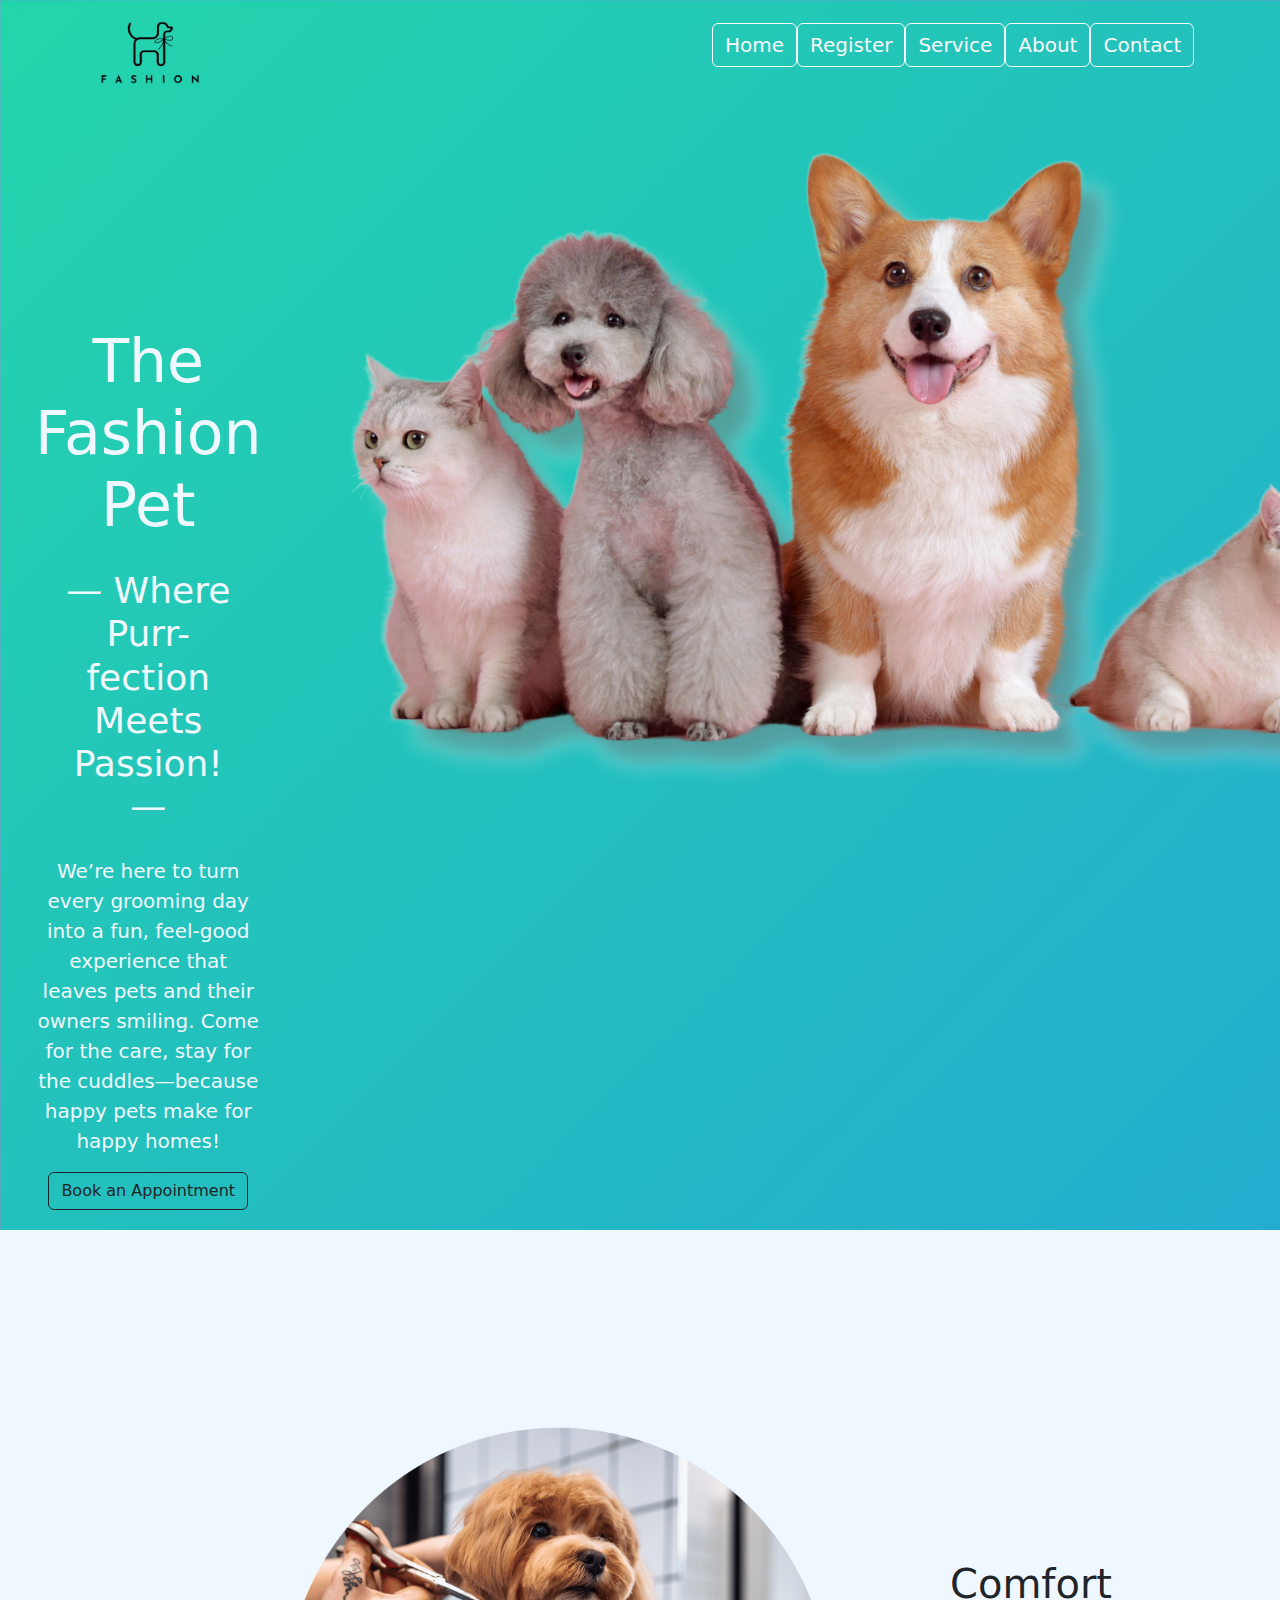
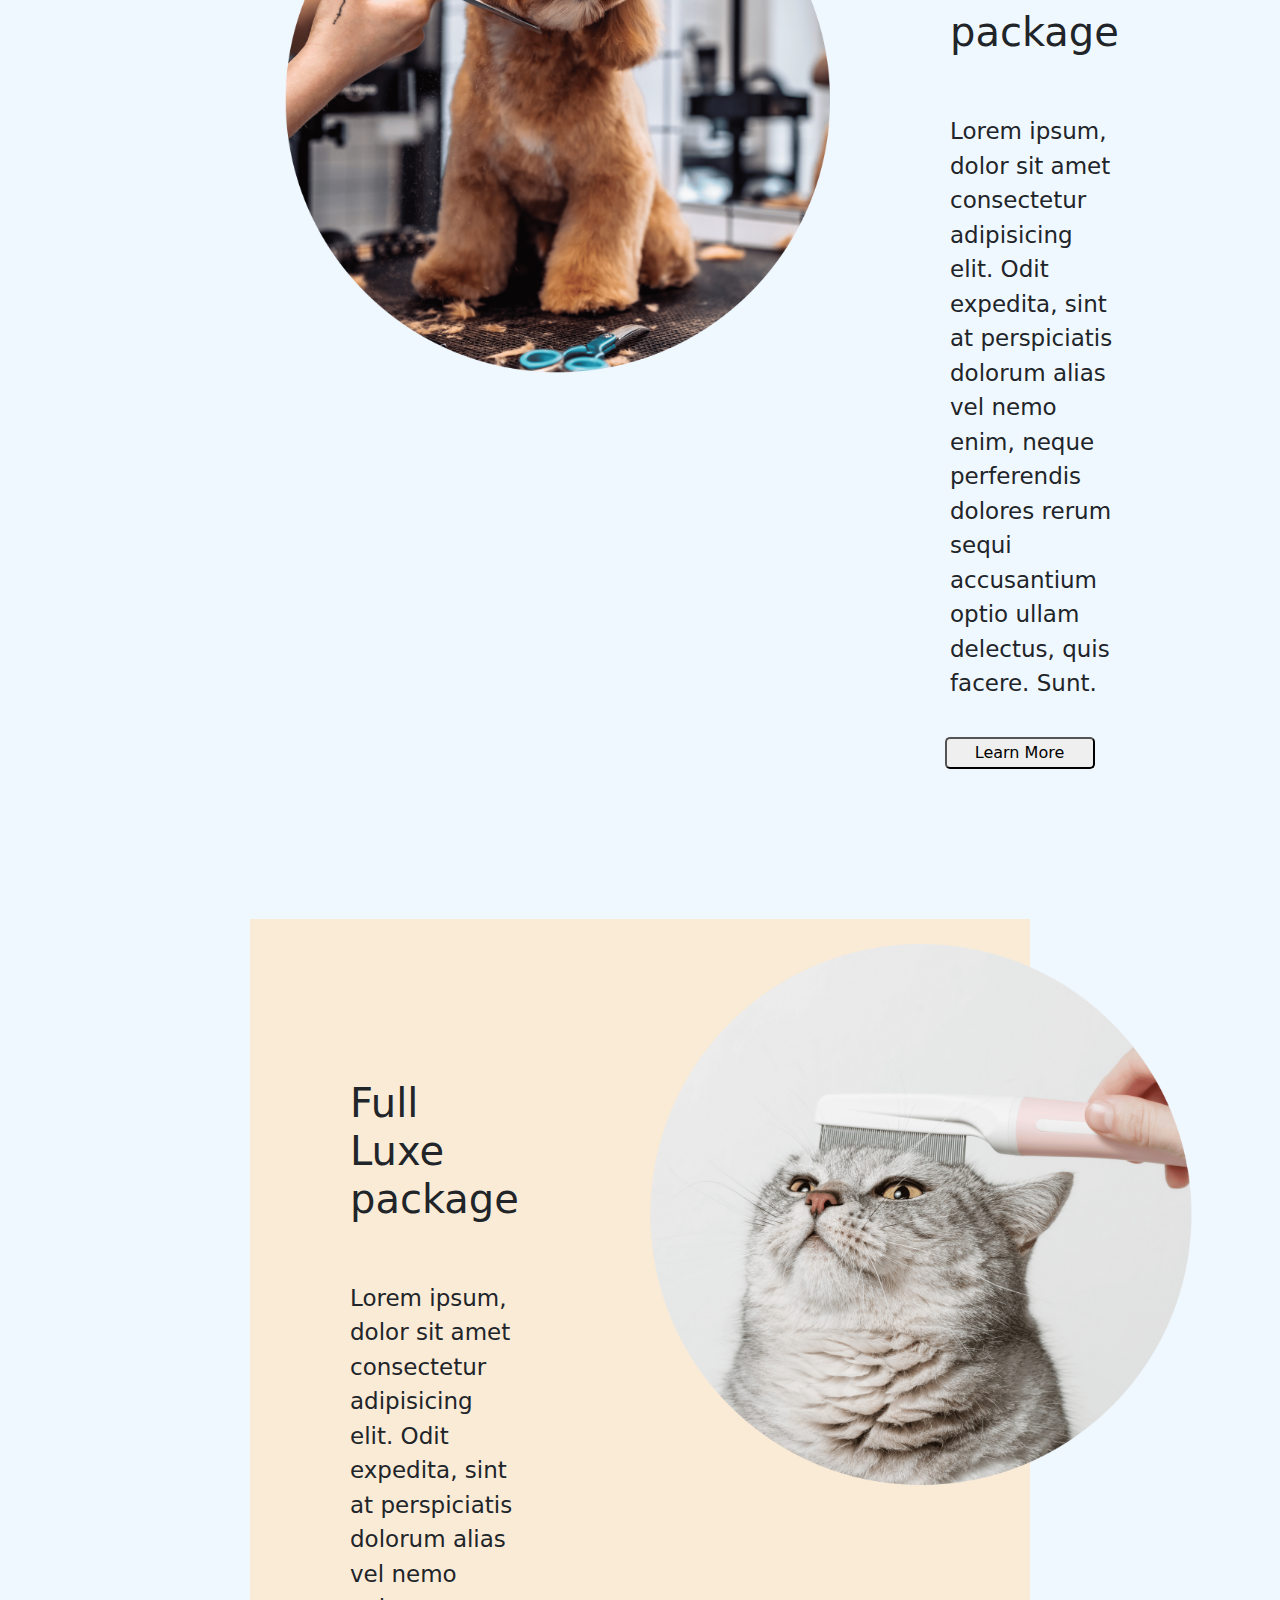
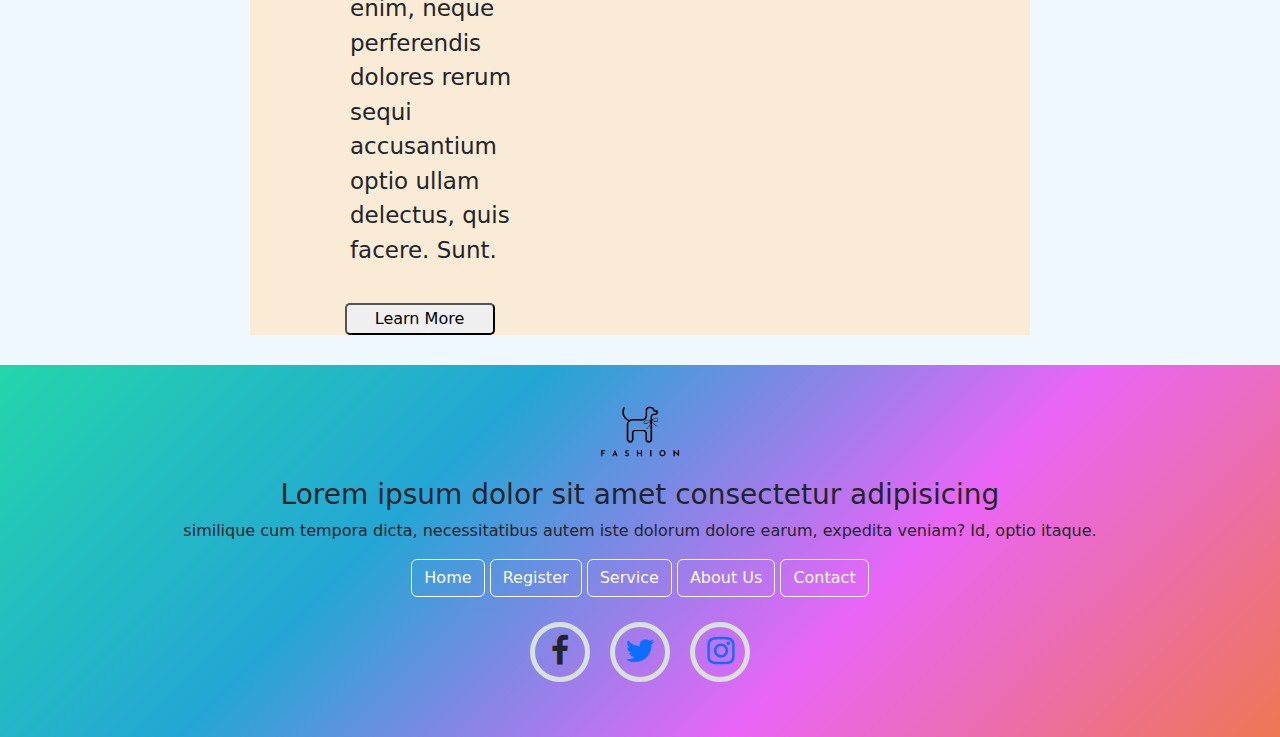
==== index.html @ aaefd113 "Assignment 1" ====
<!DOCTYPE html>
<html lang="en">
<head>
    <meta charset="UTF-8">
    <meta name="viewport" content="width=device-width, initial-scale=1.0">
    <link rel="stylesheet" href="https://cdn.jsdelivr.net/npm/bootstrap@5.3.3/dist/css/bootstrap.min.css">
    <link rel="stylesheet" href="https://maxcdn.bootstrapcdn.com/font-awesome/4.7.0/css/font-awesome.min.css">
    <link rel="stylesheet" href="./styles.css">
    <!--Add favicon-->
    <link rel="icon" href="./img/favicon.png" type="png">
    <title>The Fashion Pet</title>
</head>

<body>
    <!-- Top menu --> 
    <header>
        <nav class="top-bar">
            <a href="index.html"><img class="logo" src="./img/fashionPetLogo.png"></a>
            <ul class="nav-bar">
                <li><a href="index.html" class="btn btn-outline-light" aria-current="page"> Home</a></li>
                <li><a href="register.html" class="btn btn-outline-light">Register</a></li>
                <li><a href="#" class="btn btn-outline-light">Service</a></li>
                <li><a href="#" class="btn btn-outline-light">About</a></li>
                <li><a href="#" class="btn btn-outline-light">Contact</a></li>
            </ul>
        </nav>
    </header>

    <main>
        <!-- Hero Section -->    
        <div class="font-hero-section">
                <div class="hero-text">
                    <div>
                        
                        <h1>The Fashion Pet</h1>
                    </div>
                    <div>
                        <h5>— Where Purr-fection Meets Passion! —</h5>
                        <p>We’re here to turn every grooming day into a fun, feel-good experience that leaves pets and their owners smiling. Come for the care, stay for the cuddles—because happy pets make for happy homes!</p>
                        <button class="btn btn-outline-dark">Book an Appointment</button>
                    </div>
                </div>
            
                <img class="hero-image" src="./img/front paw.png">
        </div>
        

        <div class="main-content">
            <div class="content-grid">
                <img src="./img/package1.png">
                <div class="content-text">
                        <h1>Comfort package</h1>
                        <p>Lorem ipsum, dolor sit amet consectetur adipisicing elit. Odit expedita, sint at perspiciatis dolorum alias vel nemo enim, neque perferendis dolores rerum sequi accusantium optio ullam delectus, quis facere. Sunt.</p>
                        <div class="icon">    
                </div>
                <a href="#"><button class="btn-learn">Learn More</button></a>
            </div>
        </div>

            <div class="content-grid-2">
                <div class="content-text">
                    <h1>Full Luxe package</h1>
                    <p>Lorem ipsum, dolor sit amet consectetur adipisicing elit. Odit expedita, sint at perspiciatis dolorum alias vel nemo enim, neque perferendis dolores rerum sequi accusantium optio ullam delectus, quis facere. Sunt.</p>
                    <div class="icon">
                        
                    </div>
                    <a href="#"><button class="btn-learn">Learn More</button></a>
                </div>
                <img src="./img/package2.png">
            </div>

        </div>

            
            <!-- Footer -->    
        <footer>
            <a href="index.html"><img class="footer-logo" src="./img/fashionPetLogo.png"></a>
            <h3>Lorem ipsum dolor sit amet consectetur adipisicing</h3>
                <p>similique cum tempora dicta, necessitatibus autem iste dolorum dolore earum, expedita veniam? Id, optio itaque.</p>
                <div>
                    <a href="index.html" class="btn btn-outline-light" aria-current="page"> Home</a>
                    <a href="register.html" class="btn btn-outline-light">Register</a>
                    <a href="#" class="btn btn-outline-light">Service</a>
                    <a href="#" class="btn btn-outline-light">About Us</a>
                    <a href="#" class="btn btn-outline-light">Contact</a>
                </div>

            <!-- Socail Icons using font-awesone library -->    
            <div class="socal container">
                <ul>
                    <li class="facebook"><i class="fa fa-facebook fa-2x" aria-hidden="true"></i></a></li>

                    <li class="twitter"><a href="#"><i class="fa fa-twitter fa-2x" aria-hidden="true"></i></a></li>

                    <li class="instagram"><a href="#"><i class="fa fa-instagram fa-2x" aria-hidden="true"></i></a></li>
                </ul>
            </div>
        </footer>
            
            

    </main>

<script src="./scripts/main.js"></script>


</body>
</html>
---- styles.css ----
*{
    margin:0px;
}

body {
    background: linear-gradient(-45deg, #ee7752, #ea65f7, #23a6d5, #23d5ab);
	background-size: 400% 400%;
	height: 100vh;
	animation: gradient 10s ease infinite;
}


@keyframes gradient {
	0% {
		background-position: 0% 50%;
	}
	50% {
		background-position: 100% 50%;
	}
	100% {
		background-position: 0% 50%;
	}
}
@keyframes fadein {
    from {
    opacity: 0;
    transform: translateY(0)
    }
    20% {
    transform: translateY(-20px)
    }
}

@keyframes slideLeft {
from {
    opacity: 0;
    transform: translateX(200px);
} 
to {
    opacity: 1;
    transform: translateX(0%);
}
}

.top-bar{
    padding: 20px;
    font-size: 20px;
    margin-top: 0px;
    margin-left: 80px;
    margin-right: 80px;
	display:flex;
	justify-content:space-between; 
	align-items:center;
}


.top-bar a{
    font-size: 20px;
}
.nav-bar{
    list-style-type: none;
    width: 500px;
    display: flex;
    justify-content: space-between;


}
.top-bar img{
    width:100px;
}
.font-hero-section{
    margin-left: 15px;
    display: grid;
    grid-template-columns: auto auto auto;
    gap: 10px 10px;
    padding: 20px;

}
.hero-text{
    margin-top: 200px;
    display: inline;
    text-align: center;
    color: aliceblue;
    font-size:20px;

}
.font-hero-section img{
    width: 1200px;
    animation: fadein 2s ease-in-out;

}

.font-hero-section h1{
    font-size: 60px;
    animation: slideLeft 1.5s forwards;
}
.font-hero-section h5{
    padding: 20px;
    font-size: 36px;
    animation: slideLeft 2s forwards;
}
.font-hero-section p{
    animation: slideLeft 5s forwards;
}
/* Small devices (large phones breakpoint, "600"px up)-menu*/
/* Small devices (large phones breakpoint, "600"px up)-menu*/
@media(max-width:600px){
    *{
        margin: 0px;
        padding: 0px;
    }
    body {
        background: linear-gradient(-45deg, #ee7752, #ea65f7, #23a6d5, #23d5ab);
        height: 100vh;
        animation: gradient 10s ease infinite;
    }

    .top-bar{
        flex-direction: column;
        padding: 5px;

    }
    .logo{
        padding: 20px;
        display: block;
    }
    .nav-bar{
        justify-content: space-evenly;
        text-wrap:wrap;
    }

    /*hero section*/
    .font-hero-section{
        margin-top:0px ;
        padding: 0px;
        display: flex;
        padding: 1px;
        text-wrap:wrap;
    }

    .font-hero-section {
        display: block; /* Overrides grid display */
        margin-left: 0;
        padding: 20px;
        text-wrap: wrap;
    }

    .font-hero-section h1 {
        padding: 10px;
        font-size: 26px;
        margin-left: 20px;
        text-align: center;
        animation: slideLeft 1.5s forwards;
    }
    .font-hero-section h5 {
        padding: 5px;
        font-size: 16px;
        animation: slideLeft 2s forwards;
    }
    .font-hero-section p {
        padding: 5px;
        animation: slideLeft 5s forwards;
    }
    .hero-image{
        max-width: 500px; 
        width: 100%; 
        height: auto; 
        margin: 0 auto; 
        display: block; 
        object-fit: contain; /* Make sure the image scales well within its box */
    }
    .hero-text {
        margin-top: 0px;
        padding: 0px;
    }
    .hero-text button{
        animation: fadein 2s ease-in-out;
    }

}

.main-content{
    padding: 250px;
    background-color: aliceblue;
    padding-top: 20px;;
    padding-bottom: 30px;
    text-wrap: wrap;

}

.content-grid{
    margin-top: 150px;
    max-width: 1600px;
    display: flex;
    margin-left: auto;
    margin-right: auto;
    animation: fadein 6s forwards;

}

.content-grid img{
    height: 600px;
    width: 600px;
    padding: 20px;
    display:block;
    text-align: left;
    flex-direction: column;
    flex-basis: 30%;
}

.content-text{
    padding-top: 80px;
    padding-left: 50px;
    padding-right: 50px;
    text-wrap: wrap;

}


.content-text h1{
    padding-top: 80px;
    padding-left: 50px;
    padding-right: 50px;
    text-wrap: wrap;
    padding-bottom: 20px;;
}
.content-text p{
    padding-top: 30px;
    padding-left: 50px;
    padding-right: 50px;
    font-size: 23px;
    text-wrap: wrap;
    padding-bottom: 20px;;
}
.btn-learn{
    margin-left: 45px;
    text-wrap: wrap;
    height: 32px;
    width:150px;
    padding-left: 5px;
    border-radius: 5px;
    border-color: black;
}
.btn-learn:hover{
    background-color: black;
    color: aliceblue;
}

.content-grid-2{
    margin-top: 150px;
    max-width: 1600px;
    display: flex;
    background-color: antiquewhite;
    margin-left: auto;
    margin-right: auto;
    animation: fadein 8s ease-in;

}

.content-grid-2 img{
    height: 600px;
    width: 600px;
    padding: 20px;
    display:block;
    text-align: left;
    flex-direction: column;
    flex-basis: 30%;
}

@media(max-width:600px){
    *{
        margin: 0px;
        padding: 0px;
    }
    .main-content{
        /*margin-left: 60px;
        margin-right: 60px;*/
        padding: 10px;
        background-color: aliceblue;
        overflow: hidden;

    }
    
    .content-grid{
        margin: 0; /* Remove top and side margins */
        padding: 0; /* Remove all padding */
        display: flex;
        flex-direction: column;
        animation: fadein 7s forwards;
        padding: 10px;
    
    }
    .content-grid h1{
        margin: 0; 
        padding: 0; 
        padding: 10px;
    
    }
    
    .content-grid img{
        height: 300px;
        width: 300px;
        margin: 0; /* Remove top and side margins */
        padding: 0; /* Remove all padding */
        margin-top: 15px;
        display:block;
        flex-direction: column;
        margin-left: 25%;

    }
    
    .content-text{
        margin: 0; 
        padding: 0; 

        text-align: center;
        text-wrap: wrap;
    
    }

    .content-text p{
        padding-top: 30px;
        padding-left: 50px;
        padding-right: 50px;
        font-size: 23px;
        text-wrap: wrap;
        padding-bottom: 20px;;
    }
    .btn-learn{
        margin: 0; 
        padding: 0; 
        height: 32px;
        width:150px;
        padding-left: 5px;
        border-radius: 5px;
        border-color: black;
    }
    .content-grid-2{
        margin: 0; 
        padding: 0; 
        margin-top: 20px;
        display: flex;
        flex-direction: column-reverse;
        background-color: antiquewhite;
        margin-left: auto;
        margin-right: auto;
        animation: fadein 8s ease-in;
        padding:10px;
    
    }
    
    .content-grid-2 img{
        height: 300px;
        width: 300px;
        margin: 0; 
        padding:0;
        margin-top: 15px;
        display:block;
        flex-direction: column;
        margin-left: 25%;
    }











}



/*<img class="icon-img" src="./.png">
<img class="icon-img" src="./.png">*/

footer {
    background: linear-gradient(-45deg, #ee7752, #ea65f7, #23a6d5, #23d5ab);
    padding:30px;
    text-align:center;
    background-size: cover;
    animation: gradient 10s ease infinite;
}


.socal ul{
    list-style: none;
    display: flex;
    justify-content: center; 
    padding: 25px;
    margin: 0; 
}
.socal ul li {
    width: 60px;
    height: 60px;
    line-height: 60px;
    margin: 0 10px;
    text-align: center;
    cursor: pointer;
    border-radius: 50%;
    border: 5px solid #D8E2DC;
    transition: all 0.5s ease;
}
.socal ul li:hover.facebook {
    border: 5px solid #4777df;
    box-shadow: 0 0 15px #497ce9;
    transition: all 0.5s ease;
}
    
.socal ul li:hover .fa-facebook {
    color: #3b5998;
    text-shadow: 0 0 15px #3b5998;
    transition: all 0.5s ease;
}
    
/*twitter*/
.socal ul li:hover.twitter {
    border: 5px solid #00aced;
    box-shadow: 0 0 15px #00aced;
    transition: all 0.5s ease;
}

.socal ul li:hover .fa-twitter {
    color: #00aced;
    text-shadow: 0 0 15px #00aced;
    transition: all 0.5s ease;
}
/* instagram */
.socal ul li:hover.instagram {
    border: 5px solid #bc2a8d;
    box-shadow: 0 0 15px #bc2a8d;
    transition: all 0.5s ease;
}

.socal ul li:hover .fa-instagram {
    color: #bc2a8d;
    text-shadow: 0 0 15px #bc2a8d;
    transition: all 0.5s ease;
}
    
/*Register Page*/
.register{
    padding: 50px;
    padding: 250px;
    background-color: aliceblue;
    padding-top: 20px;;
    padding-bottom: 30px;

    text-align: center;
    display: flex;
    flex-direction: column;
    height: 100vh;
}
.register-btns{
    display: inline;
}

.register-footer{
    background: linear-gradient(-45deg, #ee7752, #ea65f7, #23a6d5, #23d5ab);

    color: aliceblue;
    padding:40px;
    text-align:center;
    background-size: cover;
    animation: gradient 10s ease infinite;
}
.headerDog-image{
    width: 450px;
    padding: 0px;


}
.footer-logo{
    width: 100px;
    padding: 10px;
    padding-bottom: 20px;
}
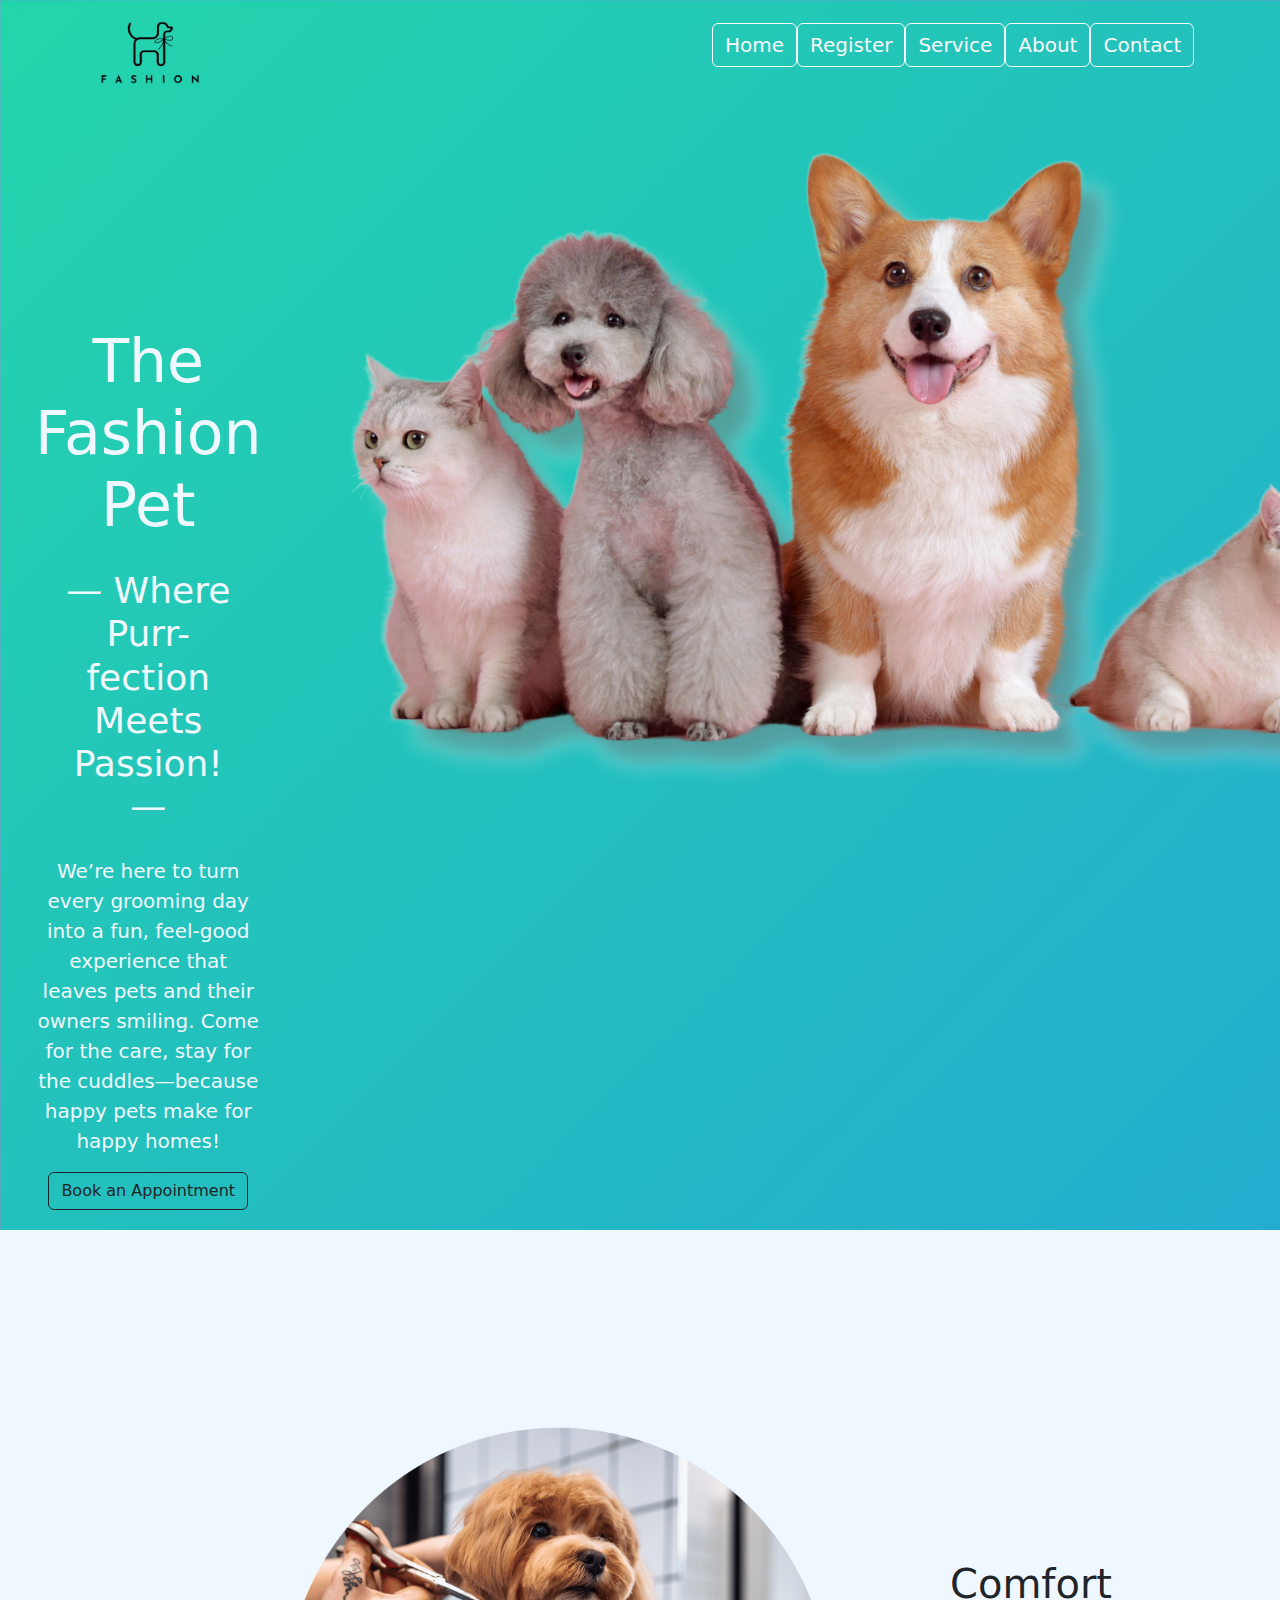
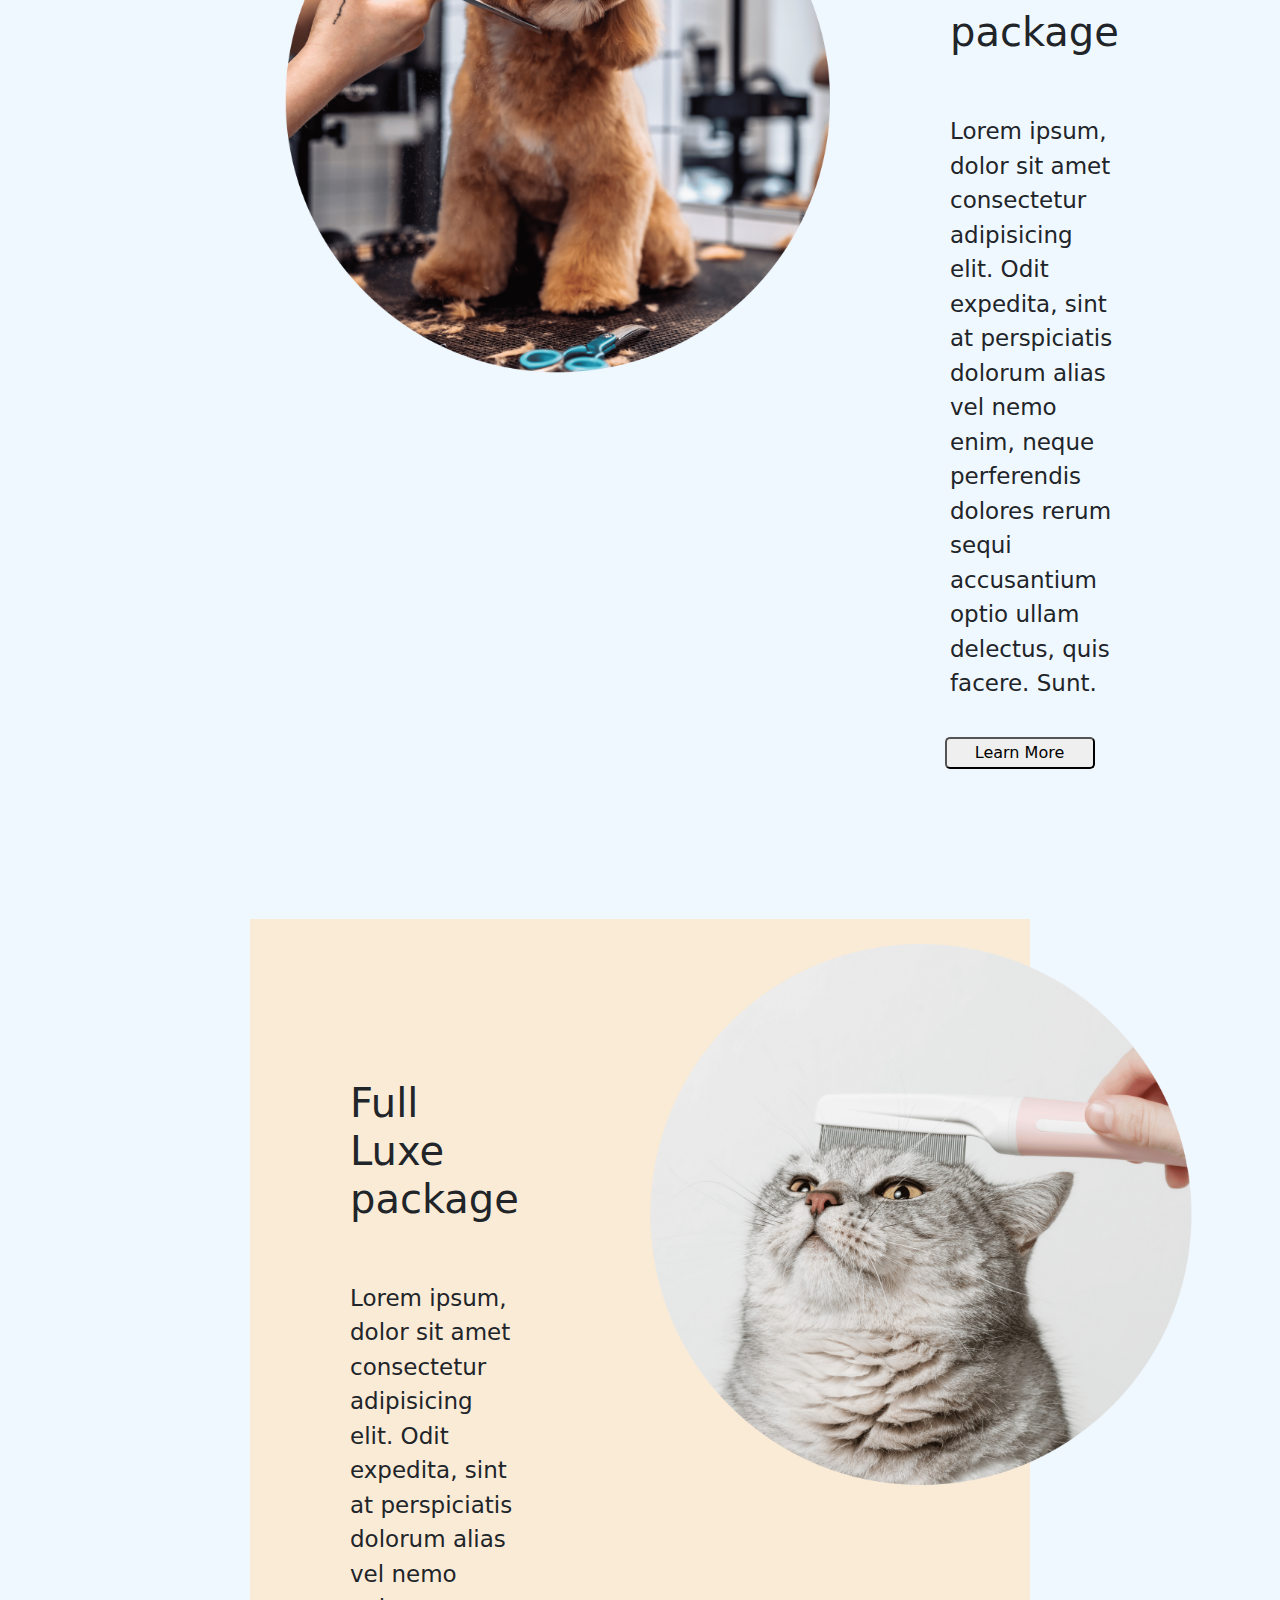
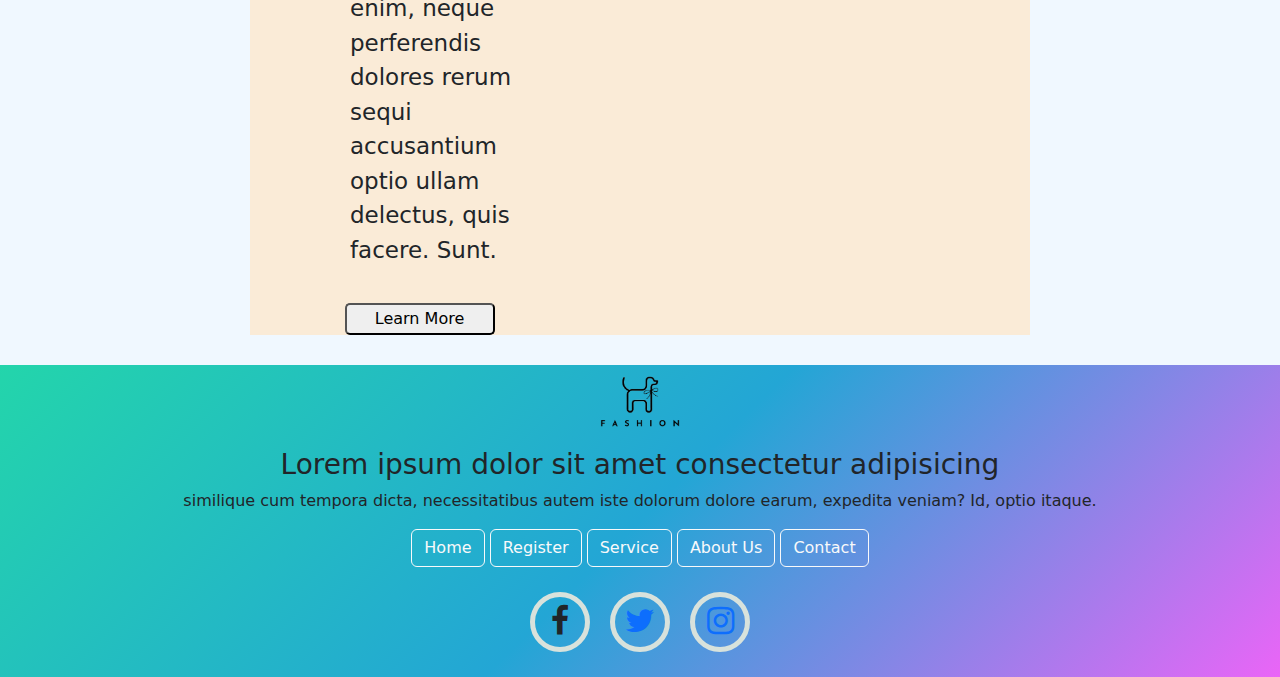
==== commit 82b2a69a: "Final Report" ====
--- a/index.html
+++ b/index.html
@@ -21,7 +21,7 @@
                 <li><a href="register.html" class="btn btn-outline-light">Register</a></li>
                 <li><a href="#" class="btn btn-outline-light">Service</a></li>
                 <li><a href="#" class="btn btn-outline-light">About</a></li>
-                <li><a href="#" class="btn btn-outline-light">Contact</a></li>
+                <li><a href="./contact.html" class="btn btn-outline-light">Contact</a></li>
             </ul>
         </nav>
     </header>
@@ -40,7 +40,7 @@
                         <button class="btn btn-outline-dark">Book an Appointment</button>
                     </div>
                 </div>
-            
+                
                 <img class="hero-image" src="./img/front paw.png">
         </div>
         
@@ -78,7 +78,7 @@
             <h3>Lorem ipsum dolor sit amet consectetur adipisicing</h3>
                 <p>similique cum tempora dicta, necessitatibus autem iste dolorum dolore earum, expedita veniam? Id, optio itaque.</p>
                 <div>
-                    <a href="index.html" class="btn btn-outline-light" aria-current="page"> Home</a>
+                    <button type="button" href="index.html" class="btn btn-outline-light" aria-current="page"> Home</a></button>
                     <a href="register.html" class="btn btn-outline-light">Register</a>
                     <a href="#" class="btn btn-outline-light">Service</a>
                     <a href="#" class="btn btn-outline-light">About Us</a>
--- a/styles.css
+++ b/styles.css
@@ -9,7 +9,7 @@
 	animation: gradient 10s ease infinite;
 }
 
-
+/*animation*/
 @keyframes gradient {
 	0% {
 		background-position: 0% 50%;
@@ -53,7 +53,6 @@
 	align-items:center;
 }
 
-
 .top-bar a{
     font-size: 20px;
 }
@@ -62,8 +61,6 @@
     width: 500px;
     display: flex;
     justify-content: space-between;
-
-
 }
 .top-bar img{
     width:100px;
@@ -102,7 +99,7 @@
 .font-hero-section p{
     animation: slideLeft 5s forwards;
 }
-/* Small devices (large phones breakpoint, "600"px up)-menu*/
+
 /* Small devices (large phones breakpoint, "600"px up)-menu*/
 @media(max-width:600px){
     *{
@@ -253,7 +250,7 @@
     background-color: antiquewhite;
     margin-left: auto;
     margin-right: auto;
-    animation: fadein 8s ease-in;
+    animation: fadein 7s ease-in-out;
 
 }
 
@@ -273,8 +270,6 @@
         padding: 0px;
     }
     .main-content{
-        /*margin-left: 60px;
-        margin-right: 60px;*/
         padding: 10px;
         background-color: aliceblue;
         overflow: hidden;
@@ -286,7 +281,7 @@
         padding: 0; /* Remove all padding */
         display: flex;
         flex-direction: column;
-        animation: fadein 7s forwards;
+        animation: fadein 6s forwards;
         padding: 10px;
     
     }
@@ -300,8 +295,8 @@
     .content-grid img{
         height: 300px;
         width: 300px;
-        margin: 0; /* Remove top and side margins */
-        padding: 0; /* Remove all padding */
+        margin: 0; 
+        padding: 0; 
         margin-top: 15px;
         display:block;
         flex-direction: column;
@@ -312,7 +307,6 @@
     .content-text{
         margin: 0; 
         padding: 0; 
-
         text-align: center;
         text-wrap: wrap;
     
@@ -326,6 +320,7 @@
         text-wrap: wrap;
         padding-bottom: 20px;;
     }
+
     .btn-learn{
         margin: 0; 
         padding: 0; 
@@ -335,6 +330,7 @@
         border-radius: 5px;
         border-color: black;
     }
+
     .content-grid-2{
         margin: 0; 
         padding: 0; 
@@ -344,9 +340,8 @@
         background-color: antiquewhite;
         margin-left: auto;
         margin-right: auto;
-        animation: fadein 8s ease-in;
+        animation: fadein 7s ease-in-out;
         padding:10px;
-    
     }
     
     .content-grid-2 img{
@@ -374,12 +369,8 @@
 
 
 
-/*<img class="icon-img" src="./.png">
-<img class="icon-img" src="./.png">*/
-
 footer {
-    background: linear-gradient(-45deg, #ee7752, #ea65f7, #23a6d5, #23d5ab);
-    padding:30px;
+    background: linear-gradient(-45deg, #ea65f7, #23a6d5, #23d5ab);
     text-align:center;
     background-size: cover;
     animation: gradient 10s ease infinite;
@@ -405,27 +396,27 @@
     transition: all 0.5s ease;
 }
 .socal ul li:hover.facebook {
-    border: 5px solid #4777df;
-    box-shadow: 0 0 15px #497ce9;
+    border: 5px solid #19e2e2;
+    box-shadow: 0 0 15px #19e2e2;
     transition: all 0.5s ease;
 }
     
 .socal ul li:hover .fa-facebook {
-    color: #3b5998;
-    text-shadow: 0 0 15px #3b5998;
+    color: #1255e7;
+    text-shadow: 0 0 15px #19e2e2;
     transition: all 0.5s ease;
 }
     
 /*twitter*/
 .socal ul li:hover.twitter {
-    border: 5px solid #00aced;
-    box-shadow: 0 0 15px #00aced;
+    border: 5px solid #6700ed;
+    box-shadow: 0 0 15px #6700ed;
     transition: all 0.5s ease;
 }
 
 .socal ul li:hover .fa-twitter {
-    color: #00aced;
-    text-shadow: 0 0 15px #00aced;
+    color: #6700ed;
+    text-shadow: 0 0 15px #6700ed;
     transition: all 0.5s ease;
 }
 /* instagram */
@@ -445,14 +436,13 @@
 .register{
     padding: 50px;
     padding: 250px;
-    background-color: aliceblue;
+    background-color: rgb(247, 240, 232);
     padding-top: 20px;;
     padding-bottom: 30px;
-
     text-align: center;
     display: flex;
     flex-direction: column;
-    height: 100vh;
+    height: 110vh;
 }
 .register-btns{
     display: inline;
@@ -460,9 +450,8 @@
 
 .register-footer{
     background: linear-gradient(-45deg, #ee7752, #ea65f7, #23a6d5, #23d5ab);
-
+    padding: 10px;
     color: aliceblue;
-    padding:40px;
     text-align:center;
     background-size: cover;
     animation: gradient 10s ease infinite;
@@ -477,4 +466,129 @@
     width: 100px;
     padding: 10px;
     padding-bottom: 20px;
-}+}
+
+.row{
+    display: flex;
+    
+}
+
+@media(max-width:600px){
+    .register{
+        padding: 0px;
+        margin: 0;;
+        background-color: aliceblue;
+        padding-top: 20px;;
+        padding-bottom: 30px;
+        text-align: center;
+        display: flex;
+        flex-direction: column;
+        height: 150vh;
+
+    }
+    .col{
+        display: flex;
+        justify-content: center;
+    }
+    .col button{
+        justify-content: center;
+
+    }
+    .form-label{
+        width:50px;
+
+    }
+    .form-control{
+        width:100%;
+    }
+    .btton-set{
+        justify-content: space-between;
+    }
+
+
+
+
+}
+.row{
+    display: flex;
+    justify-content: center;
+    flex-wrap: wrap;
+
+}
+.card{
+    background: linear-gradient(-45deg,  #f5b9fa, #5df8d4);
+    margin-top: 20px;
+}
+
+.card-body{
+    background: white;
+
+
+
+}
+
+.error {
+
+    background-color: rgb(248, 210, 210);
+
+}
+
+.contact-form {
+    height: 53vh;
+    margin: 50px auto;
+    padding: 30px;
+    background-color: #fff;
+    box-shadow: 0 4px 10px rgba(0, 0, 0, 0.1);
+    border-radius: 8px;
+}
+
+/* Form Title */
+.contact-form h2 {
+    margin-bottom: 20px;
+    font-size: 24px;
+    text-align: center;
+    color: #444;
+}
+
+/* Labels */
+.contact-form label {
+    margin-bottom: 5px;
+    font-weight: bold;
+}
+
+/* Input Fields */
+.contact-form input,
+.contact-form textarea {
+    width: 100%;
+    padding: 10px;
+    margin-bottom: 15px;
+    border: 1px solid #ccc;
+    border-radius: 5px;
+    font-size: 14px;
+}
+
+/* Submit Button */
+.contact-form button {
+    width: 100%;
+    padding: 10px;
+    background-color: #183452;
+    border: none;
+    color: #fff;
+    font-size: 16px;
+    border-radius: 5px;
+    cursor: pointer;
+}
+
+.contact-form button:hover {
+    background-color: #141618;
+}
+.content-grid-3{
+    display: grid;
+    background-color: rgb(247, 240, 232);
+    margin-left: auto;
+    margin-right: auto;
+}
+.table{
+    margin:0;
+    padding: 0;
+}
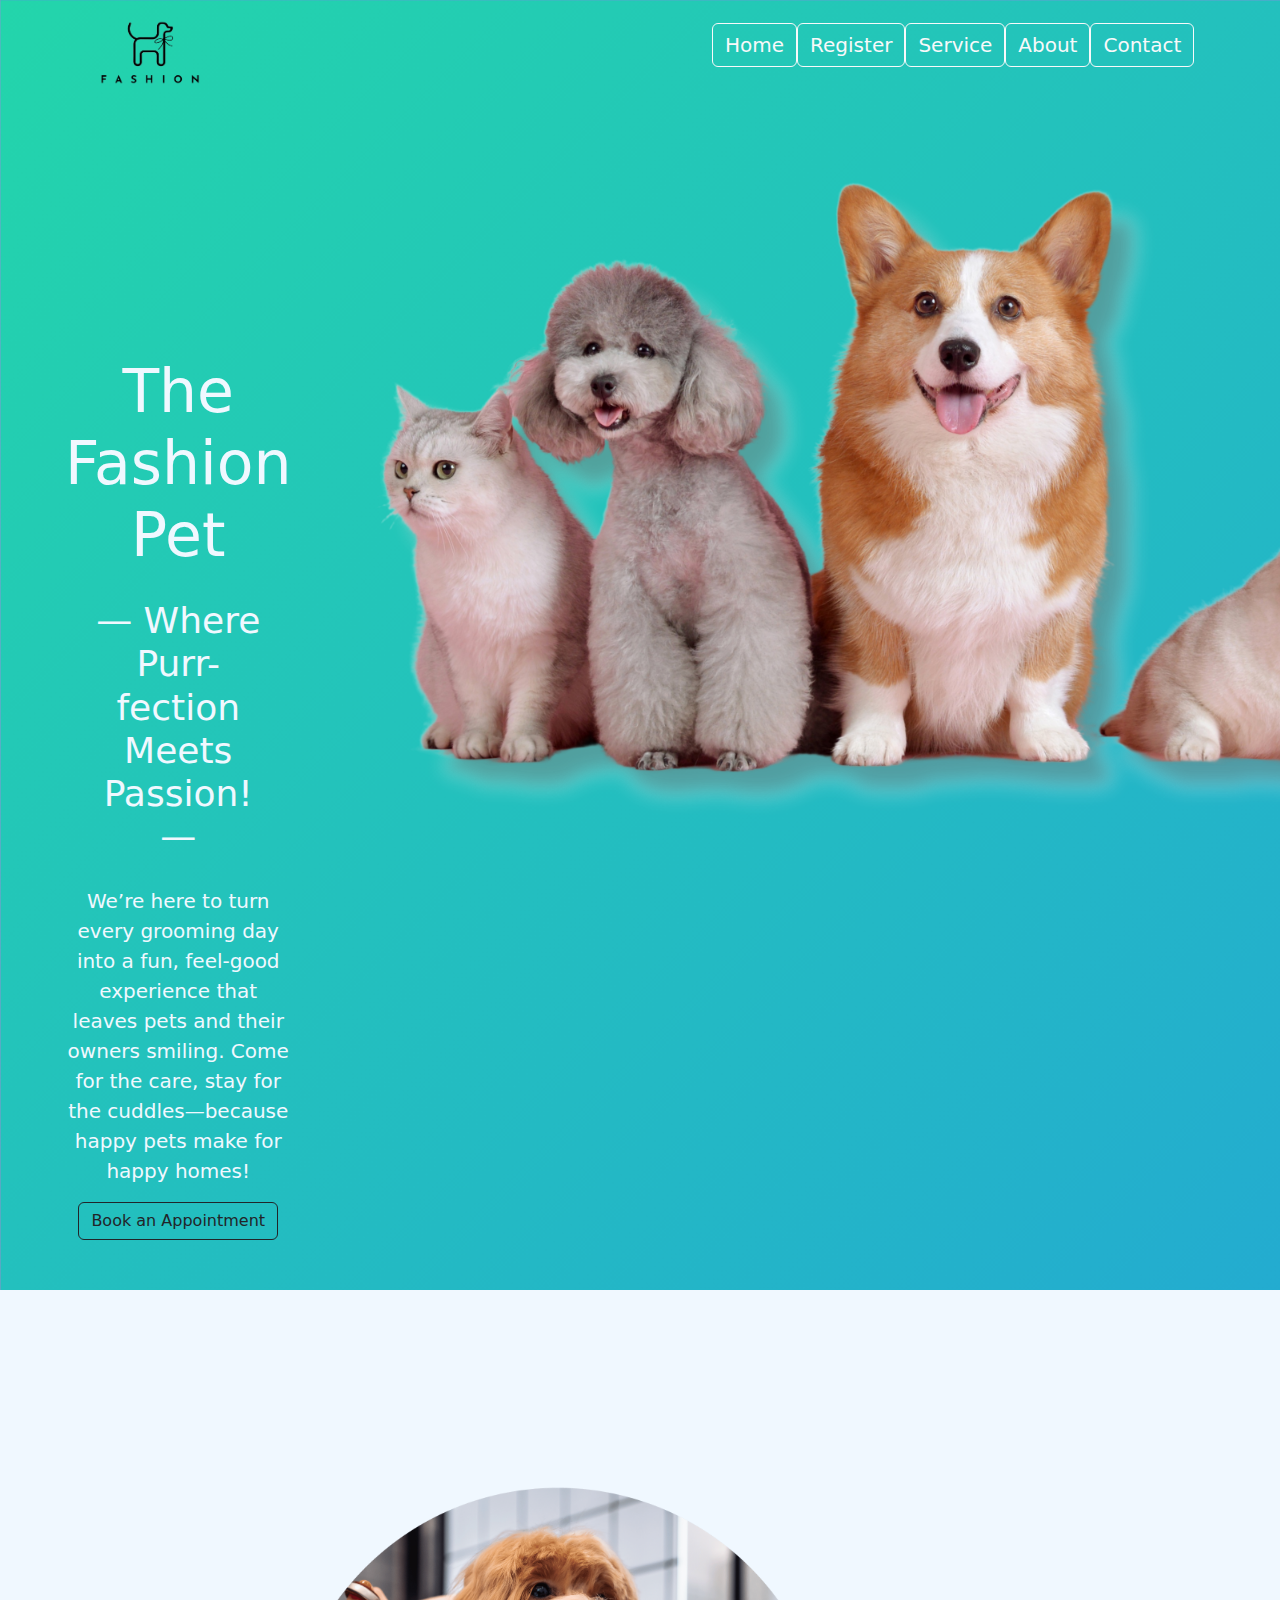
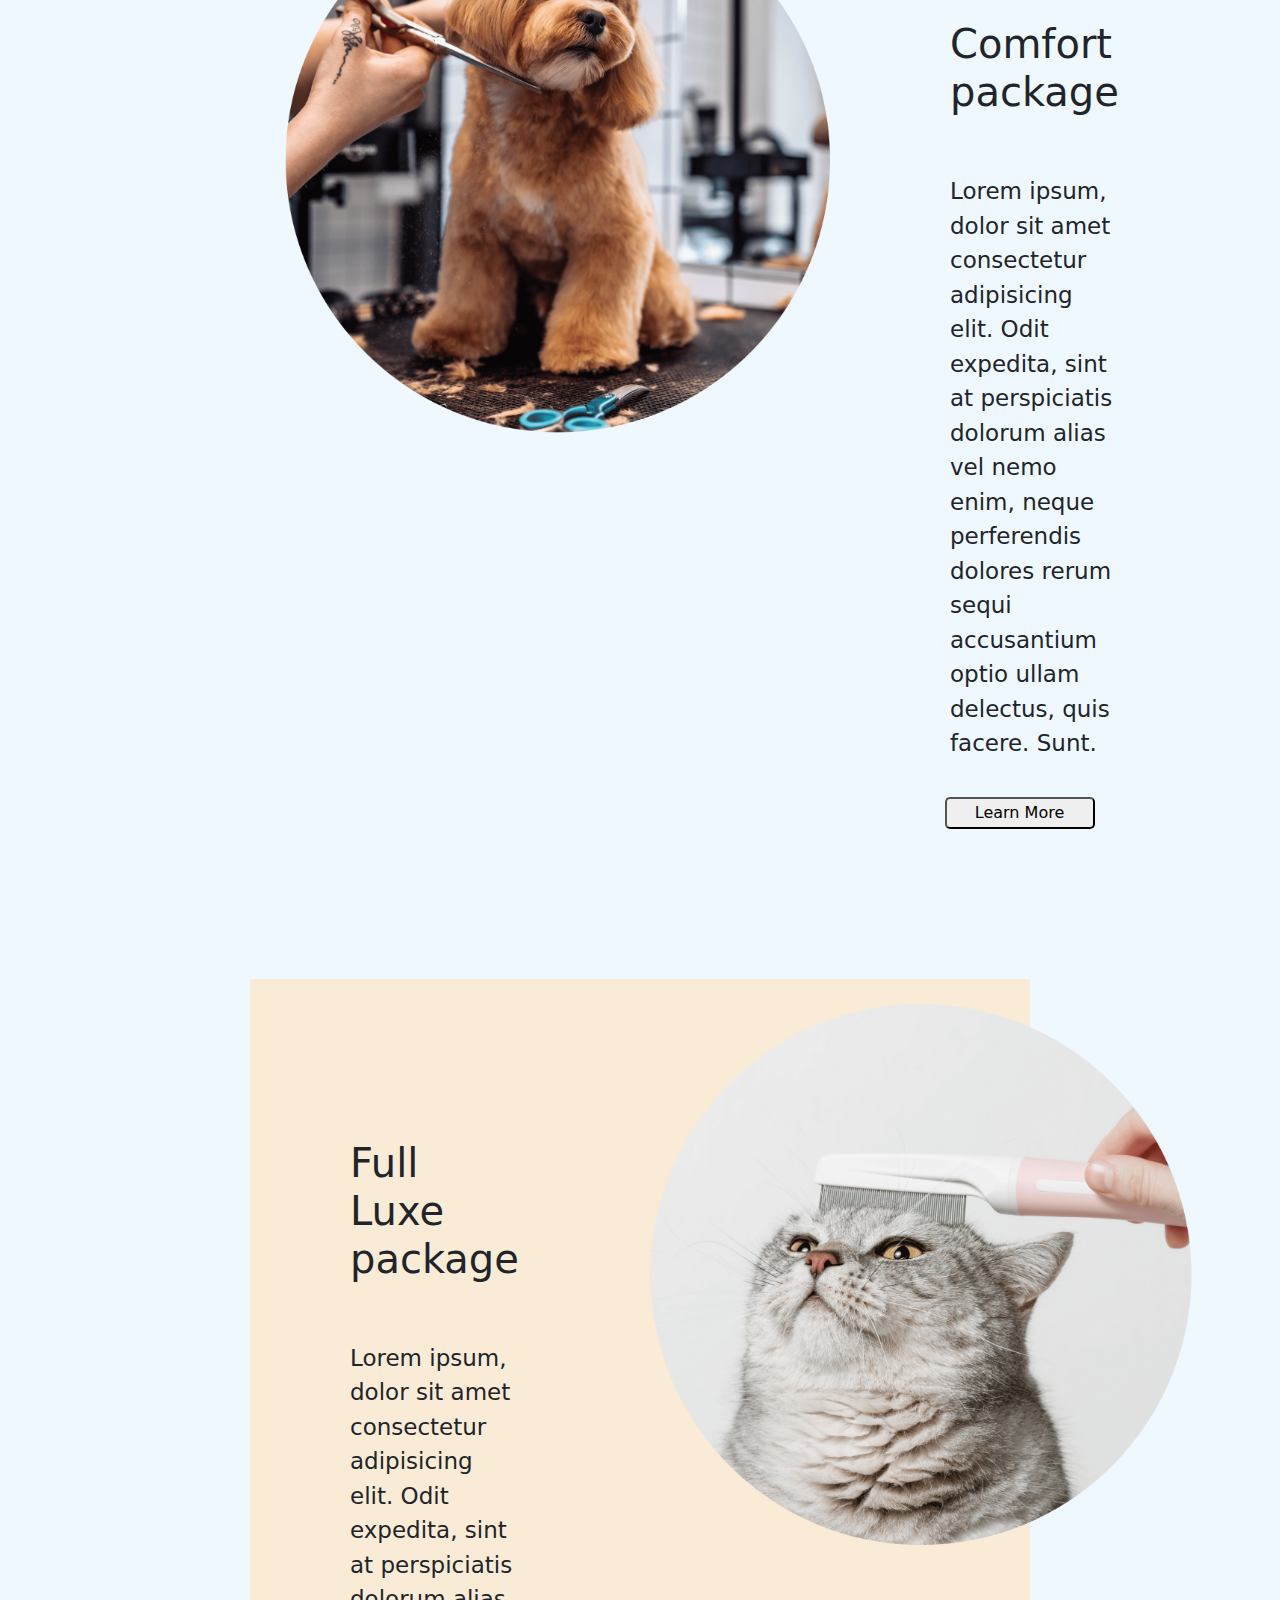
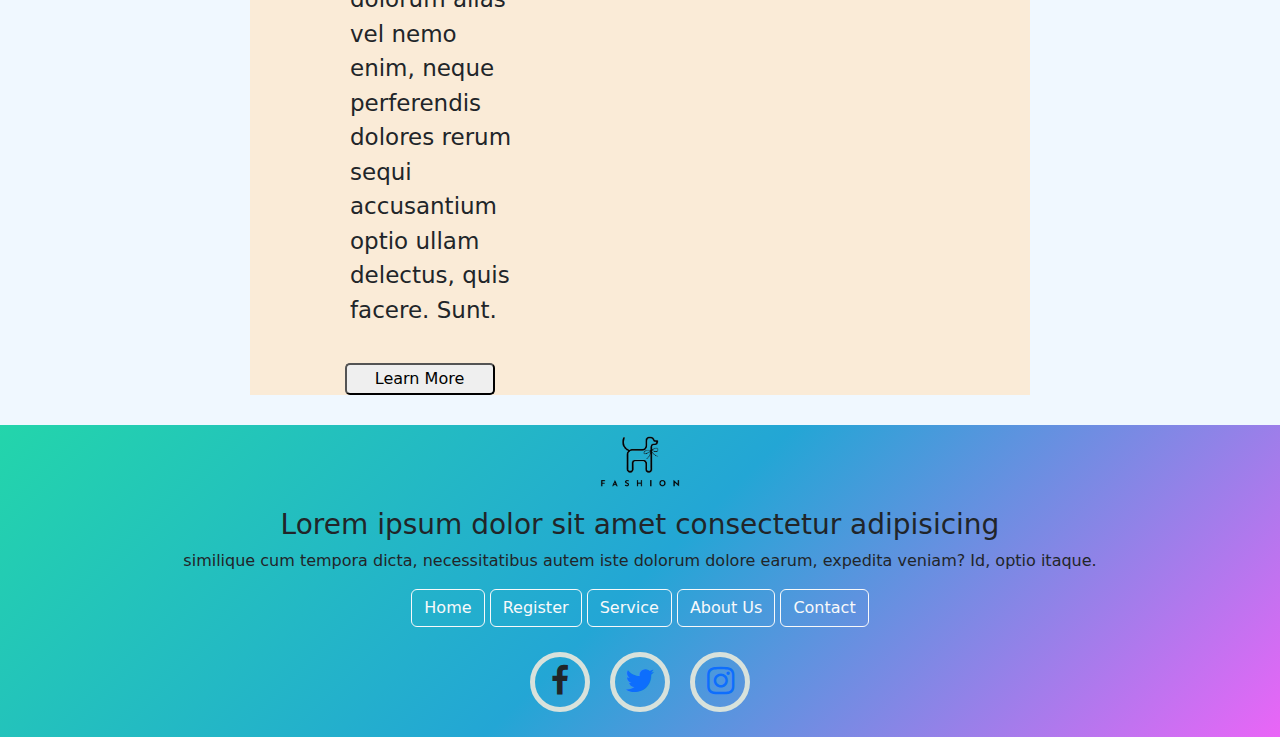
==== commit 7e37ee19: "105 assignment 1" ====
--- a/index.html
+++ b/index.html
@@ -11,7 +11,7 @@
     <title>The Fashion Pet</title>
 </head>
 
-<body>
+<body class="index-body">
     <!-- Top menu --> 
     <header>
         <nav class="top-bar">
@@ -19,9 +19,9 @@
             <ul class="nav-bar">
                 <li><a href="index.html" class="btn btn-outline-light" aria-current="page"> Home</a></li>
                 <li><a href="register.html" class="btn btn-outline-light">Register</a></li>
-                <li><a href="#" class="btn btn-outline-light">Service</a></li>
-                <li><a href="#" class="btn btn-outline-light">About</a></li>
-                <li><a href="./contact.html" class="btn btn-outline-light">Contact</a></li>
+                <li><a href="Service.html" class="btn btn-outline-light">Service</a></li>
+                <li><a href="about.html" class="btn btn-outline-light">About</a></li>
+                <li><a href="contact.html" class="btn btn-outline-light">Contact</a></li>
             </ul>
         </nav>
     </header>
@@ -80,9 +80,9 @@
                 <div>
                     <button type="button" href="index.html" class="btn btn-outline-light" aria-current="page"> Home</a></button>
                     <a href="register.html" class="btn btn-outline-light">Register</a>
-                    <a href="#" class="btn btn-outline-light">Service</a>
-                    <a href="#" class="btn btn-outline-light">About Us</a>
-                    <a href="#" class="btn btn-outline-light">Contact</a>
+                    <a href="Service.html" class="btn btn-outline-light">Service</a>
+                    <a href="about.html" class="btn btn-outline-light">About Us</a>
+                    <a href="contact.html" class="btn btn-outline-light">Contact</a>
                 </div>
 
             <!-- Socail Icons using font-awesone library -->    
--- a/styles.css
+++ b/styles.css
@@ -2,11 +2,23 @@
     margin:0px;
 }
 
-body {
+body{
+    background-color: rgb(247, 240, 232);
+
+}
+
+.index-body {
     background: linear-gradient(-45deg, #ee7752, #ea65f7, #23a6d5, #23d5ab);
-	background-size: 400% 400%;
+    background-size: 400% 400%;
 	height: 100vh;
-	animation: gradient 10s ease infinite;
+	animation: gradient 15s ease infinite;
+}
+
+.page-header{
+    background: linear-gradient(-45deg, #ee7752, #ea65f7, #23a6d5, #23d5ab);
+    height: 10vh;
+    background-size: 200% 200%;
+    animation: gradient 10s ease infinite;
 }
 
 /*animation*/
@@ -70,7 +82,7 @@
     display: grid;
     grid-template-columns: auto auto auto;
     gap: 10px 10px;
-    padding: 20px;
+    padding: 50px;
 
 }
 .hero-text{
@@ -442,10 +454,19 @@
     text-align: center;
     display: flex;
     flex-direction: column;
-    height: 110vh;
+    height: 150vh;
 }
 .register-btns{
     display: inline;
+}
+
+.serviceCount{
+    background-color: #d8d8da;
+    padding: 10px;
+    font-size:18px;
+}
+.serviceCount p{
+    font-weight:bold;
 }
 
 .register-footer{
@@ -533,13 +554,17 @@
 
 }
 
+
 .contact-form {
     height: 53vh;
+    width: 60%;
     margin: 50px auto;
     padding: 30px;
     background-color: #fff;
     box-shadow: 0 4px 10px rgba(0, 0, 0, 0.1);
     border-radius: 8px;
+    animation: fadein 2s ease-in;
+
 }
 
 /* Form Title */
@@ -568,6 +593,7 @@
 }
 
 /* Submit Button */
+
 .contact-form button {
     width: 100%;
     padding: 10px;
@@ -583,12 +609,105 @@
     background-color: #141618;
 }
 .content-grid-3{
-    display: grid;
+    display: flex;
+    flex-direction: column;
     background-color: rgb(247, 240, 232);
     margin-left: auto;
     margin-right: auto;
-}
+    height: 210vh;
+}
+
 .table{
     margin:0;
     padding: 0;
 }
+
+.grid-container{
+    margin-left: 10%;
+    margin-right: 10%;
+    display: grid;
+    grid-template-columns: 1fr 1fr auto;
+    animation: fadein 5s ease-in;
+}
+
+.info-section{
+    display: flex;
+    flex-direction: column;
+
+}
+
+.info-section hr{
+    border-top: dotted 2px;
+}
+.top-info{
+    display: flex;
+    justify-content: center;
+    flex-direction: column;
+    text-align: center;
+    padding-left: 20%;
+    padding-right: 20%;
+    padding-bottom: 10px;
+}
+
+.top-info h1{
+    padding: 10px;
+    color:rgb(45, 62, 121);
+}
+
+.info-head{
+    display: flex;
+    justify-content: space-between;
+    text-transform: uppercase;
+}
+.top-row{
+    display: flex;
+}
+
+.info-head img{
+    width:25px;
+    height:25px;
+    margin-right: 5px;
+}
+
+
+.location{
+    text-align: center;
+    color:rgb(45, 62, 121);
+    margin-left: 15%;
+}
+
+.faq-section{
+    display: flex;
+    justify-content: center;
+    flex-direction: column;
+    text-align: center;
+    padding-left: 15%;
+    padding-right: 15%;
+}
+
+.faq-section h1{
+    color:rgb(45, 62, 121);
+    padding: 10px;
+}
+.accordion-body{
+    text-align: left;
+}
+
+
+
+
+
+
+/*Service Page*/
+.servicePage{
+    padding: 80px;
+    padding: 250px;
+    background-color: rgb(247, 240, 232);
+    padding-top: 20px;
+    padding-bottom: 30px;
+    text-align: center;
+    display: flex;
+    flex-direction: column;
+    height: 130vh;
+}
+
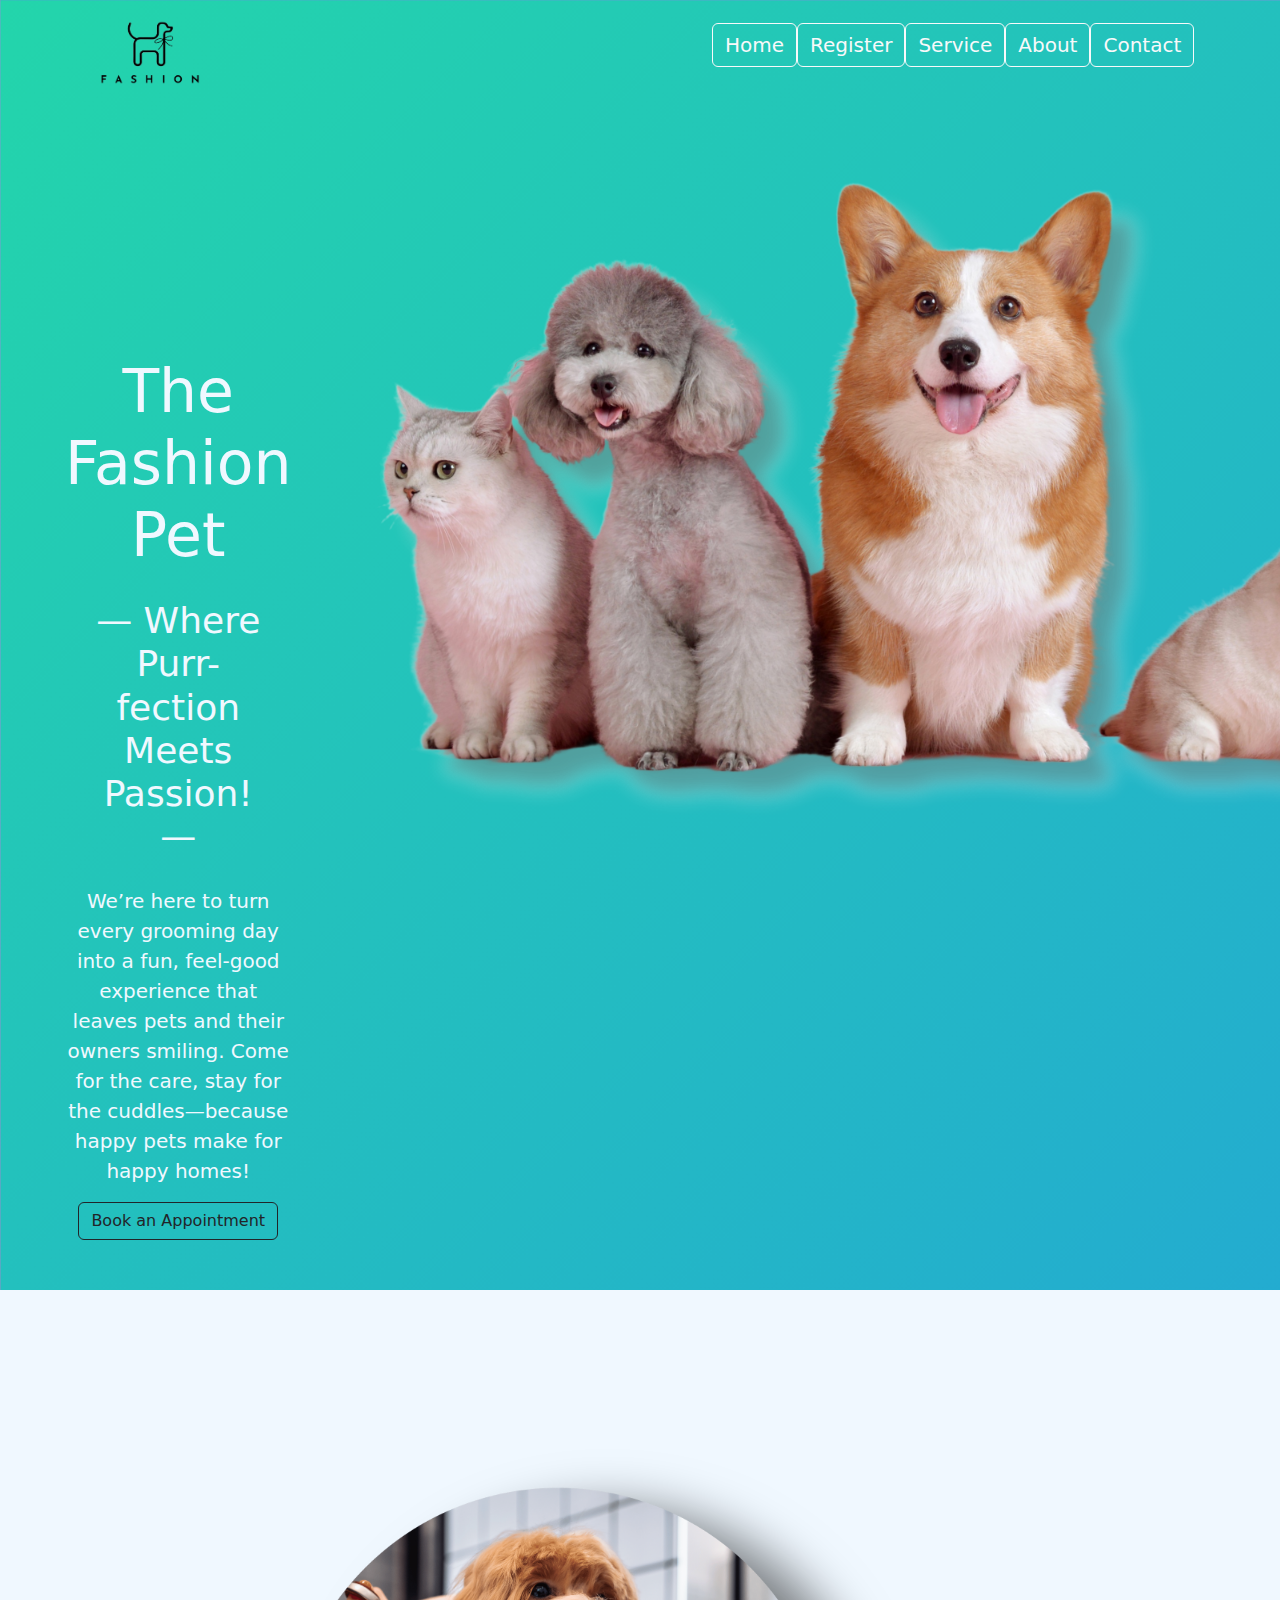
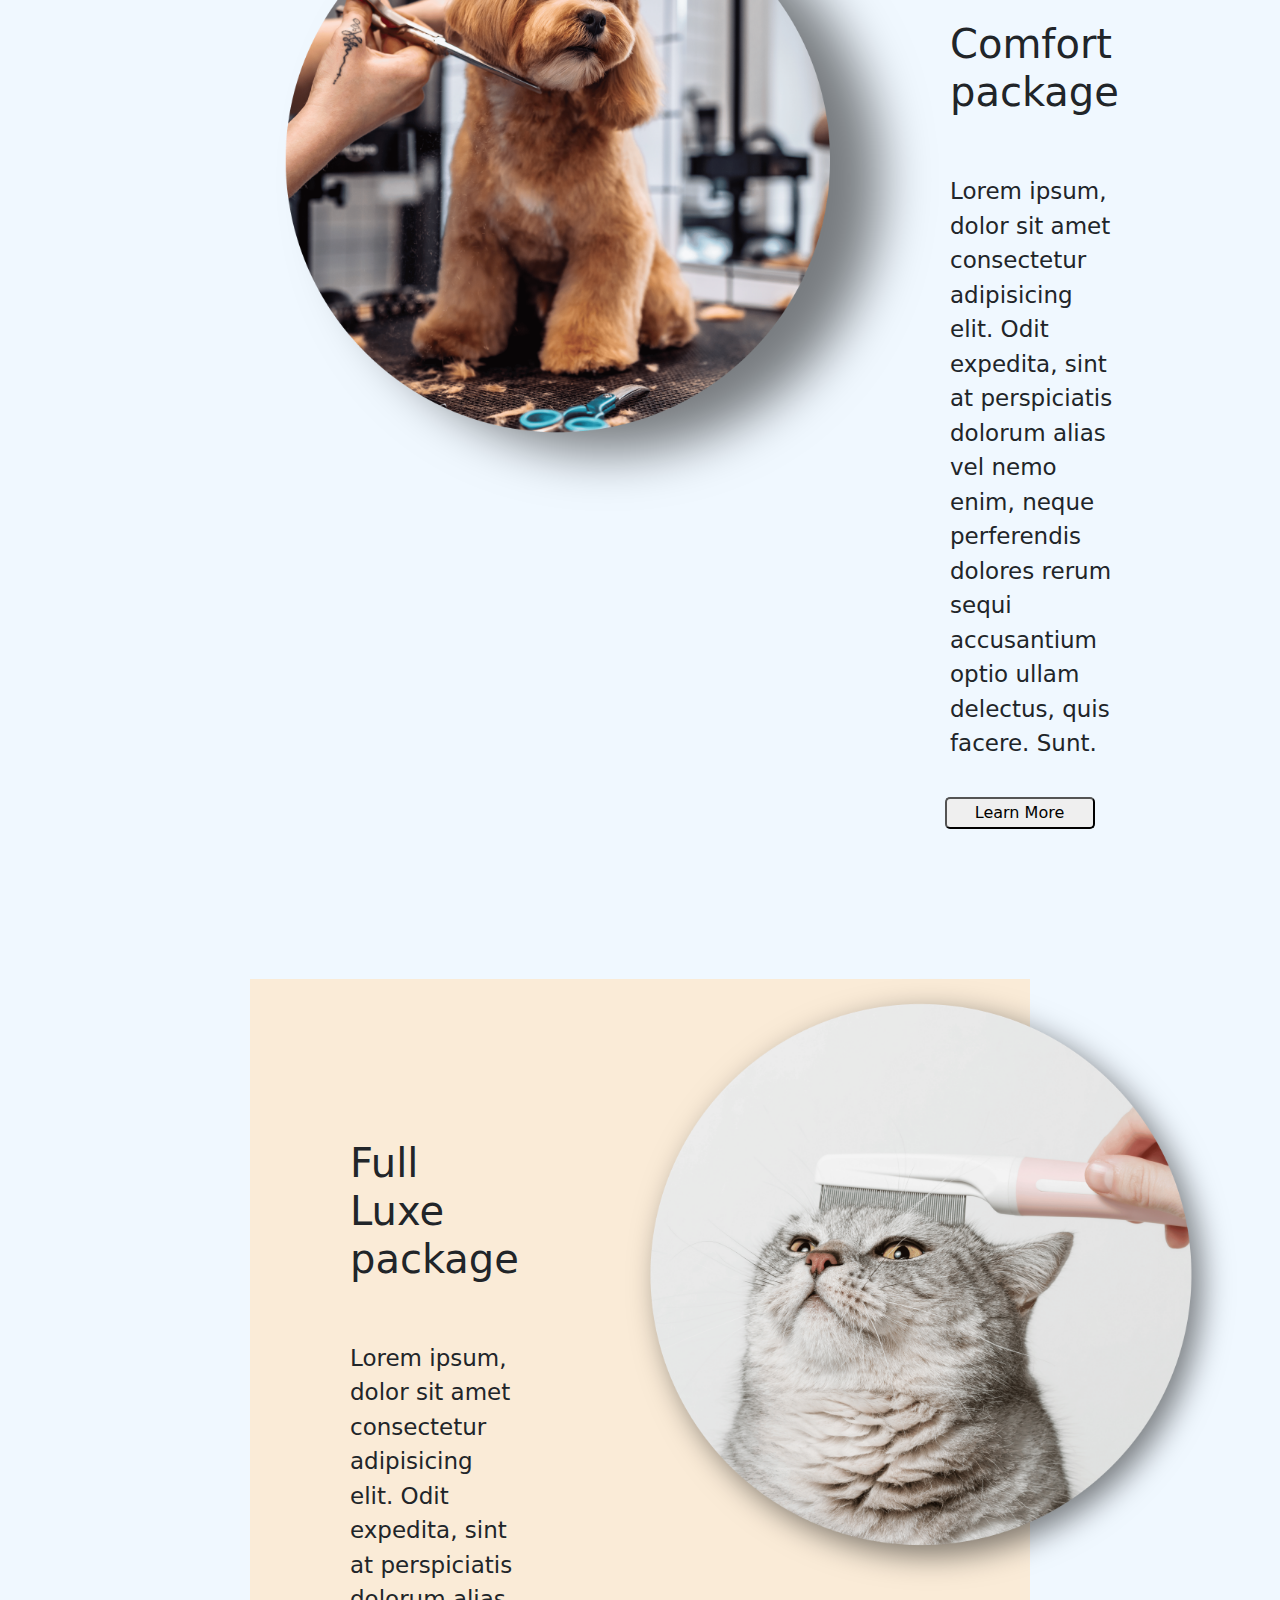
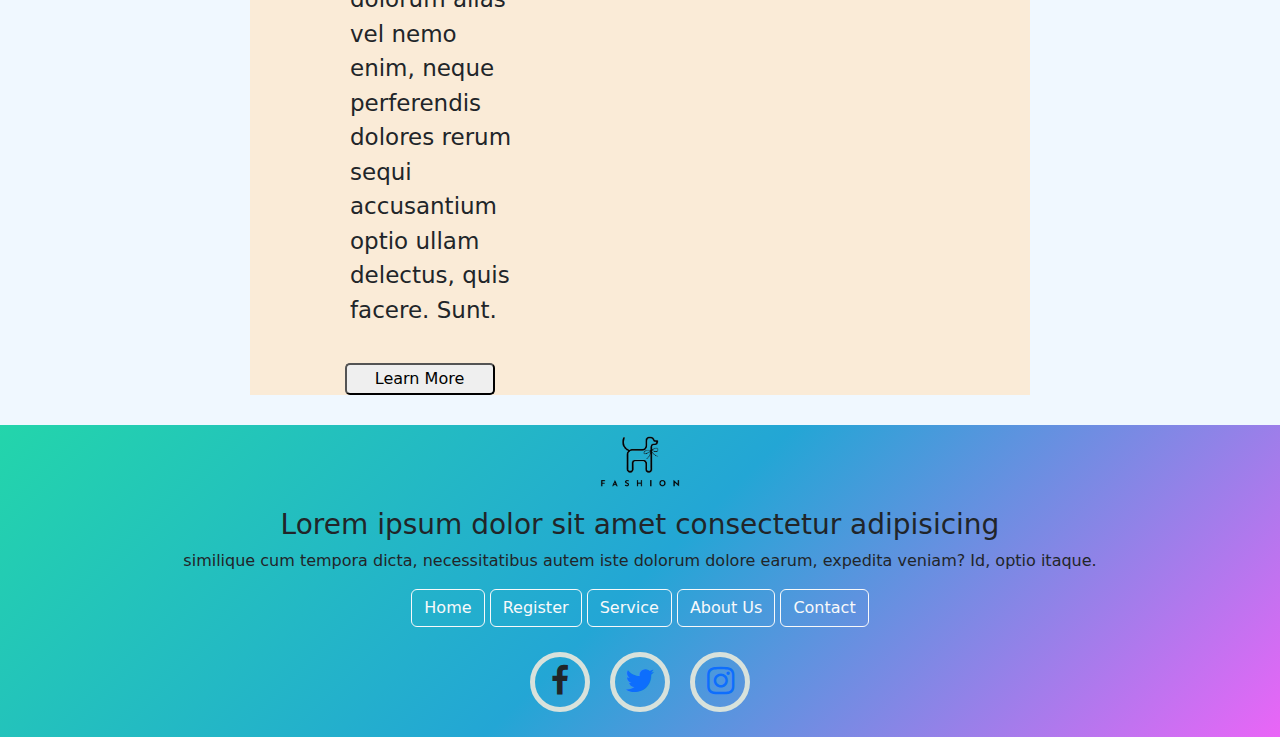
==== commit ec310a56: "11-24 draft" ====
--- a/index.html
+++ b/index.html
@@ -37,7 +37,7 @@
                     <div>
                         <h5>— Where Purr-fection Meets Passion! —</h5>
                         <p>We’re here to turn every grooming day into a fun, feel-good experience that leaves pets and their owners smiling. Come for the care, stay for the cuddles—because happy pets make for happy homes!</p>
-                        <button class="btn btn-outline-dark">Book an Appointment</button>
+                        <a href="contact.html"><button class="btn btn-outline-dark">Book an Appointment</button></a>
                     </div>
                 </div>
                 
--- a/styles.css
+++ b/styles.css
@@ -214,6 +214,7 @@
     display:block;
     text-align: left;
     flex-direction: column;
+    filter: drop-shadow(50px 20px 25px rgba(0, 0, 0, 0.5));/* drop shadow on transpareant image */
     flex-basis: 30%;
 }
 
@@ -241,6 +242,7 @@
     text-wrap: wrap;
     padding-bottom: 20px;;
 }
+
 .btn-learn{
     margin-left: 45px;
     text-wrap: wrap;
@@ -274,6 +276,8 @@
     text-align: left;
     flex-direction: column;
     flex-basis: 30%;
+    filter: drop-shadow(10px 10px 15px rgba(0, 0, 0, 0.5));
+
 }
 
 @media(max-width:600px){
@@ -711,3 +715,62 @@
     height: 130vh;
 }
 
+/*About Page*/
+.about-page{
+    background-color: rgb(247, 240, 232);
+    padding-top: 20px;;
+    padding-bottom: 30px;
+    text-align: center;
+    display: flex;
+    flex-direction: column;
+    height: 230vh;
+}
+.about-hero {
+    position: relative;
+    width: 70%;
+    margin: 0 auto;
+}
+
+.about-hero img{
+    height: auto; 
+    width: 100%;
+    display: block;
+    filter: drop-shadow(50px 20px 25px rgba(0, 0, 0, 0.5));/* drop shadow on transpareant image */
+    animation: fadein 2s ease-in;
+}
+.about-hero h1{
+    position: absolute;
+    top: 6%; /* Adjust vertical position */
+    left: 50%; /* Adjust horizontal position */
+    transform: translate(-50%, -50%); /* Center the text */
+    z-index: 10; /*set above the image */
+    color: rgb(24, 20, 20); 
+    font-size: 3rem; 
+    text-shadow: 2px 5px 4px rgba(0, 0, 0, 0.7);
+
+}
+
+
+.About-bar{
+    background-color: #23a6d5;
+    display: flex;
+    justify-content: space-evenly;
+    padding: 30px;
+    color: #ffffff;
+}
+
+
+.about-bar-set{
+    display: flex;
+    flex-direction: column;
+    align-content: center;
+    text-align: center;
+    padding: 10px;
+    text-transform: uppercase;
+}
+.about-bar-set img{
+    display: inline-block;
+    text-align: center;
+    width: 50px;
+    height: 50px;
+}
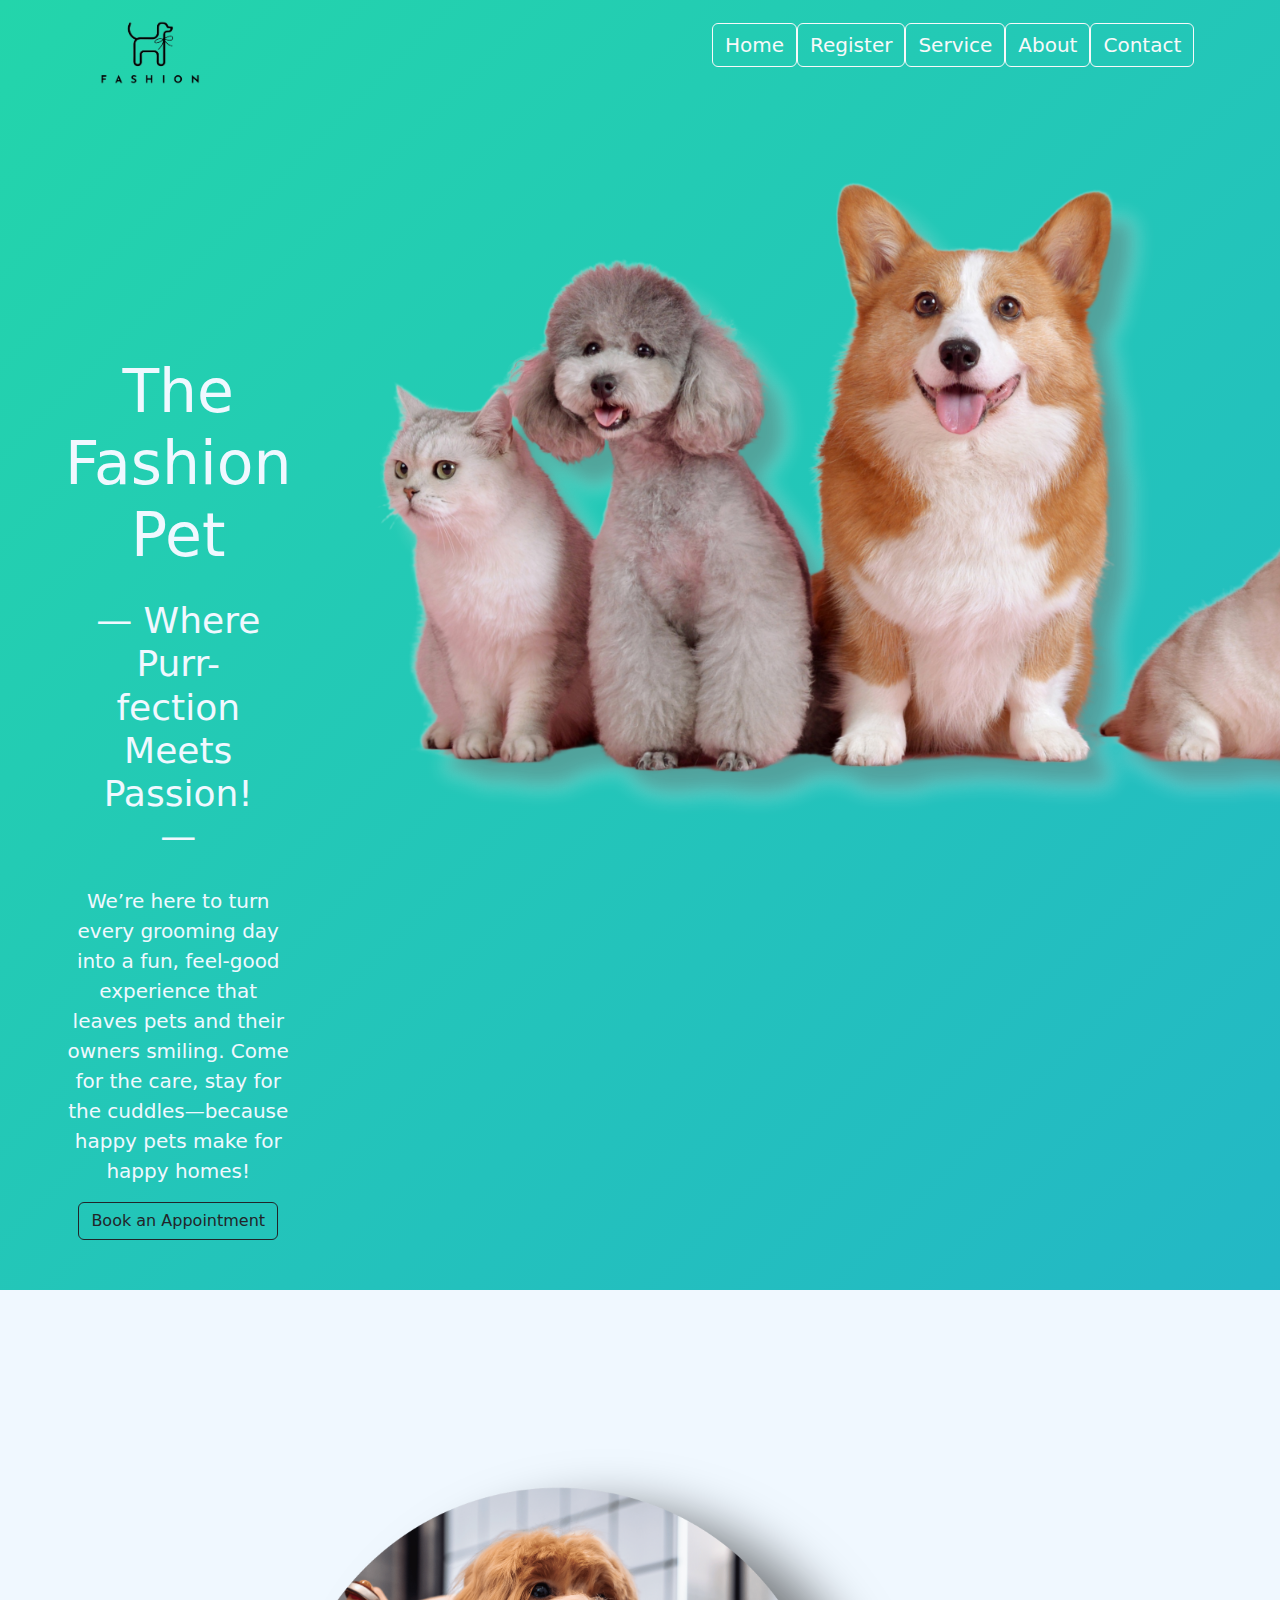
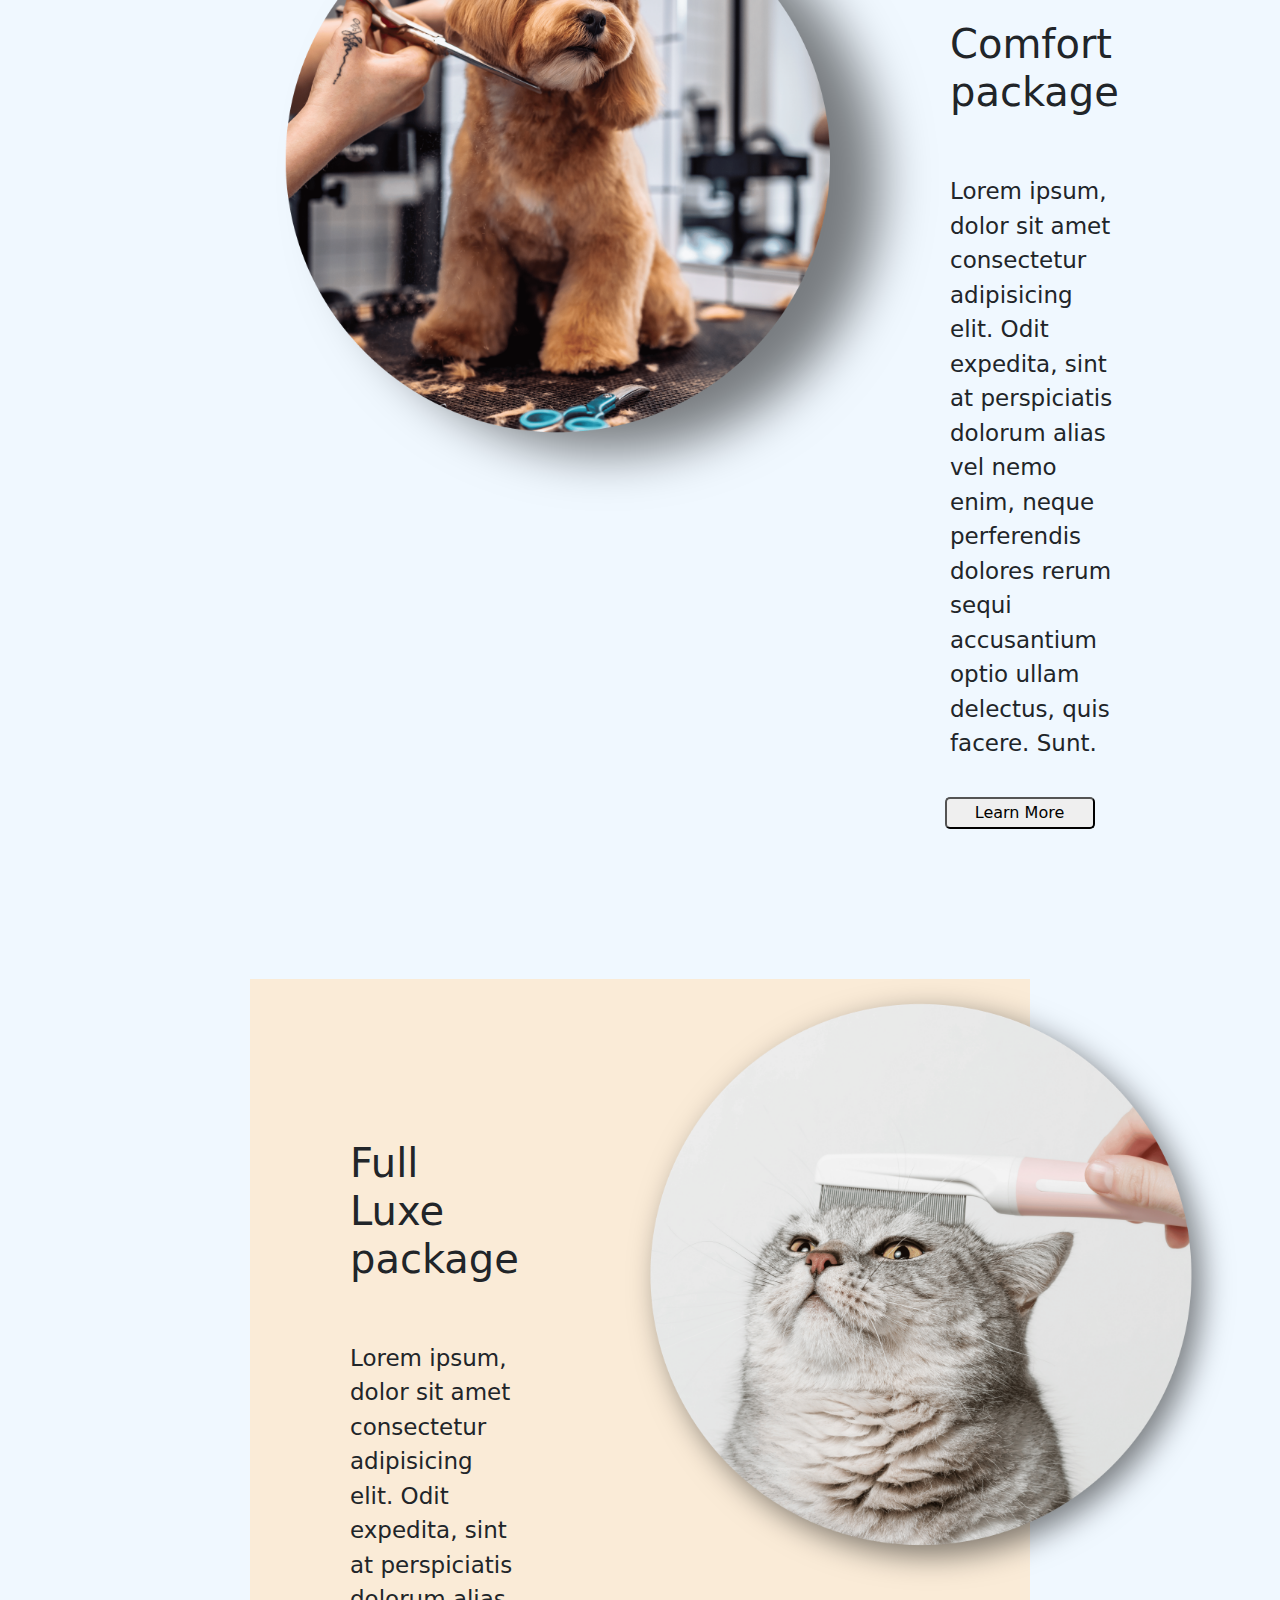
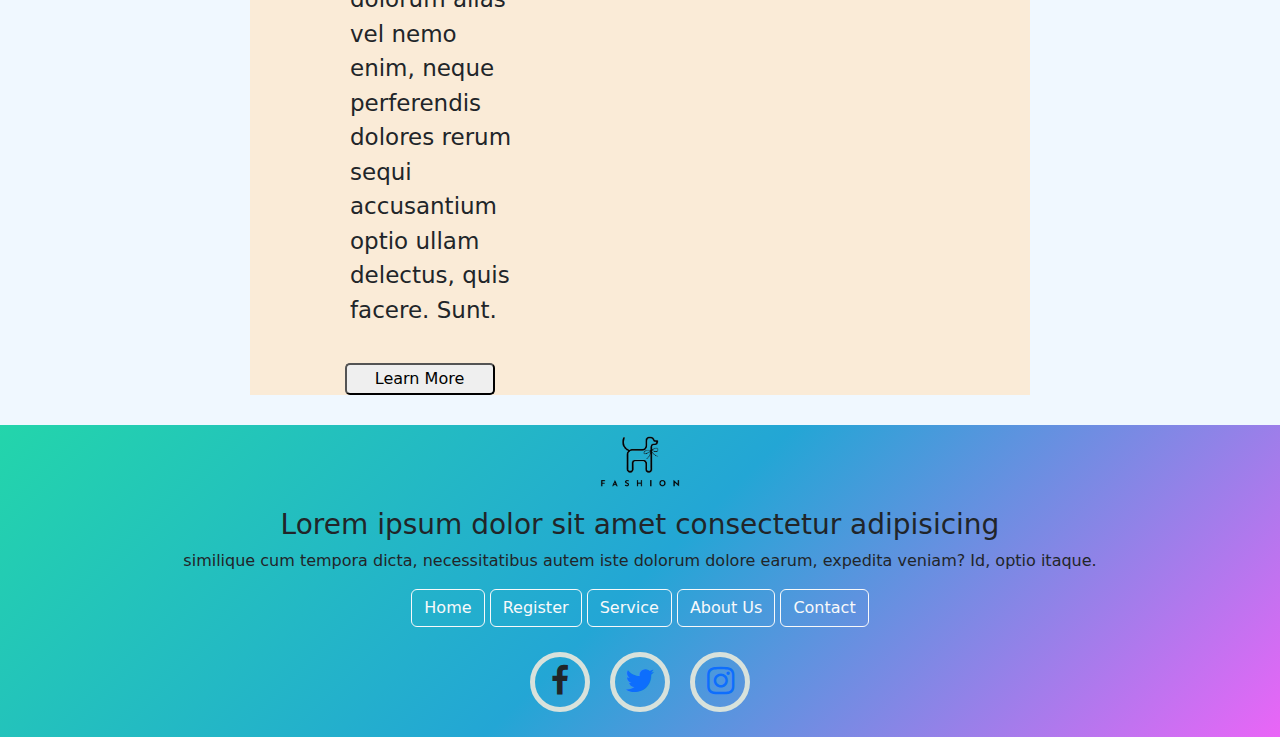
==== commit fac18c6c: "FSDI 105 - Competency Report" ====
--- a/index.html
+++ b/index.html
@@ -19,7 +19,7 @@
             <ul class="nav-bar">
                 <li><a href="index.html" class="btn btn-outline-light" aria-current="page"> Home</a></li>
                 <li><a href="register.html" class="btn btn-outline-light">Register</a></li>
-                <li><a href="Service.html" class="btn btn-outline-light">Service</a></li>
+                <li><a href="service.html" class="btn btn-outline-light">Service</a></li>
                 <li><a href="about.html" class="btn btn-outline-light">About</a></li>
                 <li><a href="contact.html" class="btn btn-outline-light">Contact</a></li>
             </ul>
@@ -69,7 +69,12 @@
                 <img src="./img/package2.png">
             </div>
 
+
+            
+
+
         </div>
+
 
             
             <!-- Footer -->    
@@ -80,7 +85,7 @@
                 <div>
                     <button type="button" href="index.html" class="btn btn-outline-light" aria-current="page"> Home</a></button>
                     <a href="register.html" class="btn btn-outline-light">Register</a>
-                    <a href="Service.html" class="btn btn-outline-light">Service</a>
+                    <a href="service.html" class="btn btn-outline-light">Service</a>
                     <a href="about.html" class="btn btn-outline-light">About Us</a>
                     <a href="contact.html" class="btn btn-outline-light">Contact</a>
                 </div>
@@ -88,7 +93,7 @@
             <!-- Socail Icons using font-awesone library -->    
             <div class="socal container">
                 <ul>
-                    <li class="facebook"><i class="fa fa-facebook fa-2x" aria-hidden="true"></i></a></li>
+                    <li class="facebook"><a href="#"></a><i class="fa fa-facebook fa-2x" aria-hidden="true"></i></a></li>
 
                     <li class="twitter"><a href="#"><i class="fa fa-twitter fa-2x" aria-hidden="true"></i></a></li>
 
--- a/styles.css
+++ b/styles.css
@@ -10,7 +10,7 @@
 .index-body {
     background: linear-gradient(-45deg, #ee7752, #ea65f7, #23a6d5, #23d5ab);
     background-size: 400% 400%;
-	height: 100vh;
+	height: 200vh;
 	animation: gradient 15s ease infinite;
 }
 
@@ -54,6 +54,18 @@
 }
 }
 
+@keyframes slideRight {
+    from {
+        opacity: 0;
+        transform: translateX(-200px);
+    } 
+    to {
+        opacity: 1;
+        transform: translateX(0%);
+    }
+    }
+
+
 .top-bar{
     padding: 20px;
     font-size: 20px;
@@ -120,7 +132,7 @@
     }
     body {
         background: linear-gradient(-45deg, #ee7752, #ea65f7, #23a6d5, #23d5ab);
-        height: 100vh;
+        height: 180vh;
         animation: gradient 10s ease infinite;
     }
 
@@ -458,7 +470,7 @@
     text-align: center;
     display: flex;
     flex-direction: column;
-    height: 150vh;
+    height: 180vh;
 }
 .register-btns{
     display: inline;
@@ -618,12 +630,15 @@
     background-color: rgb(247, 240, 232);
     margin-left: auto;
     margin-right: auto;
-    height: 210vh;
-}
+    height: 230vh;
+}
+
+
 
 .table{
     margin:0;
-    padding: 0;
+    padding: 10%;
+
 }
 
 .grid-container{
@@ -688,6 +703,9 @@
     padding-left: 15%;
     padding-right: 15%;
 }
+.accordion{
+    height: 100%;position:relative;
+}
 
 .faq-section h1{
     color:rgb(45, 62, 121);
@@ -696,7 +714,6 @@
 .accordion-body{
     text-align: left;
 }
-
 
 
 
@@ -733,6 +750,7 @@
 
 .about-hero img{
     height: auto; 
+    margin-top: 20px;
     width: 100%;
     display: block;
     filter: drop-shadow(50px 20px 25px rgba(0, 0, 0, 0.5));/* drop shadow on transpareant image */
@@ -771,6 +789,82 @@
 .about-bar-set img{
     display: inline-block;
     text-align: center;
-    width: 50px;
-    height: 50px;
-}
+    width: 80px;
+    padding: 10px;
+    height: 80px;
+}
+
+
+
+.about-content {
+    margin-top: 30px;
+    display: flex;
+    background-color: rgb(223, 215, 206);
+
+}
+
+.about-txt{
+    display: flex;
+    flex-direction: column;
+    align-items: center;
+    margin-top: 5%;
+    padding: 60px;
+}
+.about-txt h{
+    padding: 30px;
+}
+
+.about-txt p{
+    font: 24px;
+    text-align: left;
+    padding: 60px;
+}
+
+.about-txt-img{
+    padding: 30px;
+    filter: drop-shadow(40px 20px 25px rgba(0, 0, 0, 0.5))invert(5%);;
+    animation: slideLeft 10s ease;
+    transition-delay: 0.5s;
+    border-radius: 50px;
+}
+
+
+.logo-set{
+    display: inline-block;
+    text-align: center;
+}
+.about-logo{
+    padding: 5px;
+    width:5%;
+
+}
+
+.about-content-left {
+    margin-top: 30px;
+    display: flex;
+    padding: 50px;
+}
+
+.about-txt-img-2{
+
+    padding: 20px;
+    filter: drop-shadow(40px 20px 25px rgba(0, 0, 0, 0.5))invert(5%);;
+    animation: slideRight 15s ease;
+    transition-delay: 1s;
+    border-radius: 50px;
+}
+
+.about-txt-img-3{
+    padding: 30px;
+    filter: drop-shadow(40px 20px 25px rgba(0, 0, 0, 0.5))invert(5%);;
+    animation: slideLeft 18s ease;
+    transition-delay: 1.5s;
+    border-radius: 50px;
+}
+.about-txt-img-4{
+    padding: 30px;
+    filter: drop-shadow(40px 20px 25px rgba(0, 0, 0, 0.5))invert(5%);;
+    animation: slideRight 20s ease;
+    transition-delay: 5s;
+    border-radius: 50px;
+}
